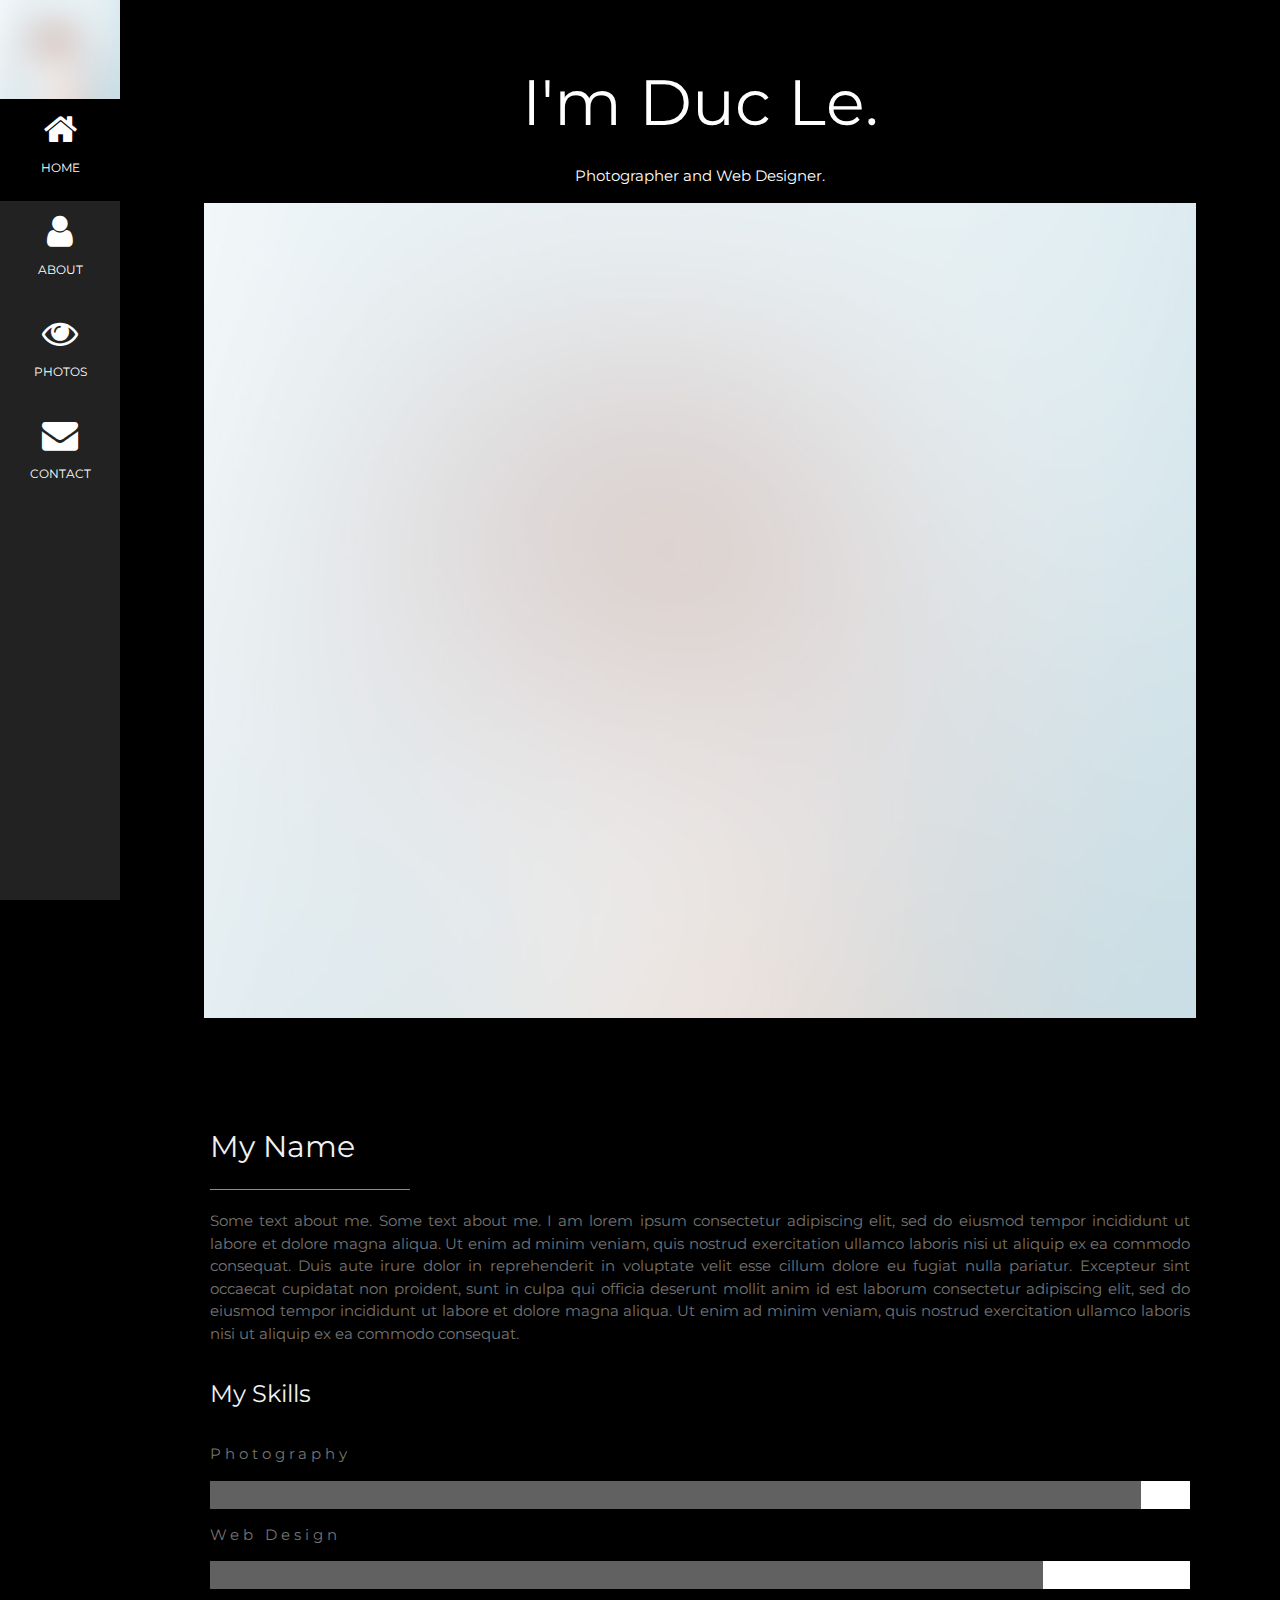
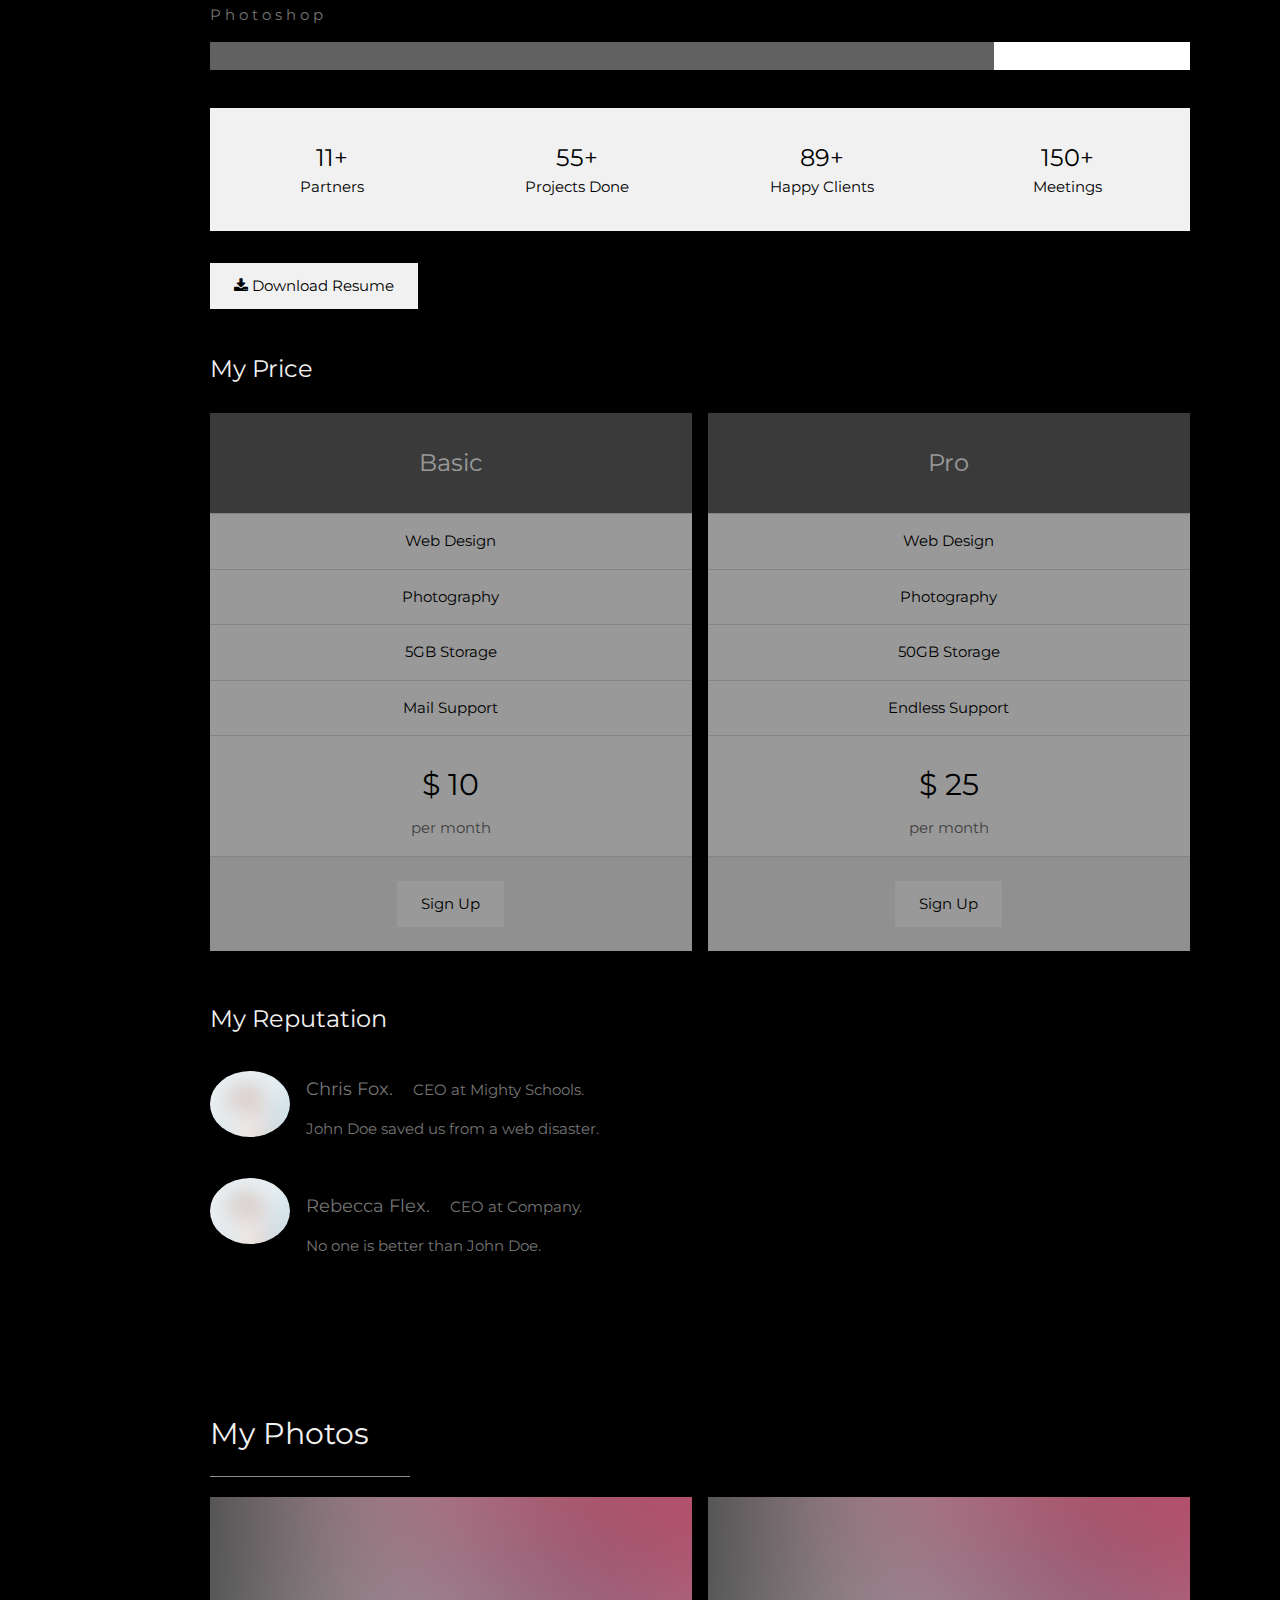
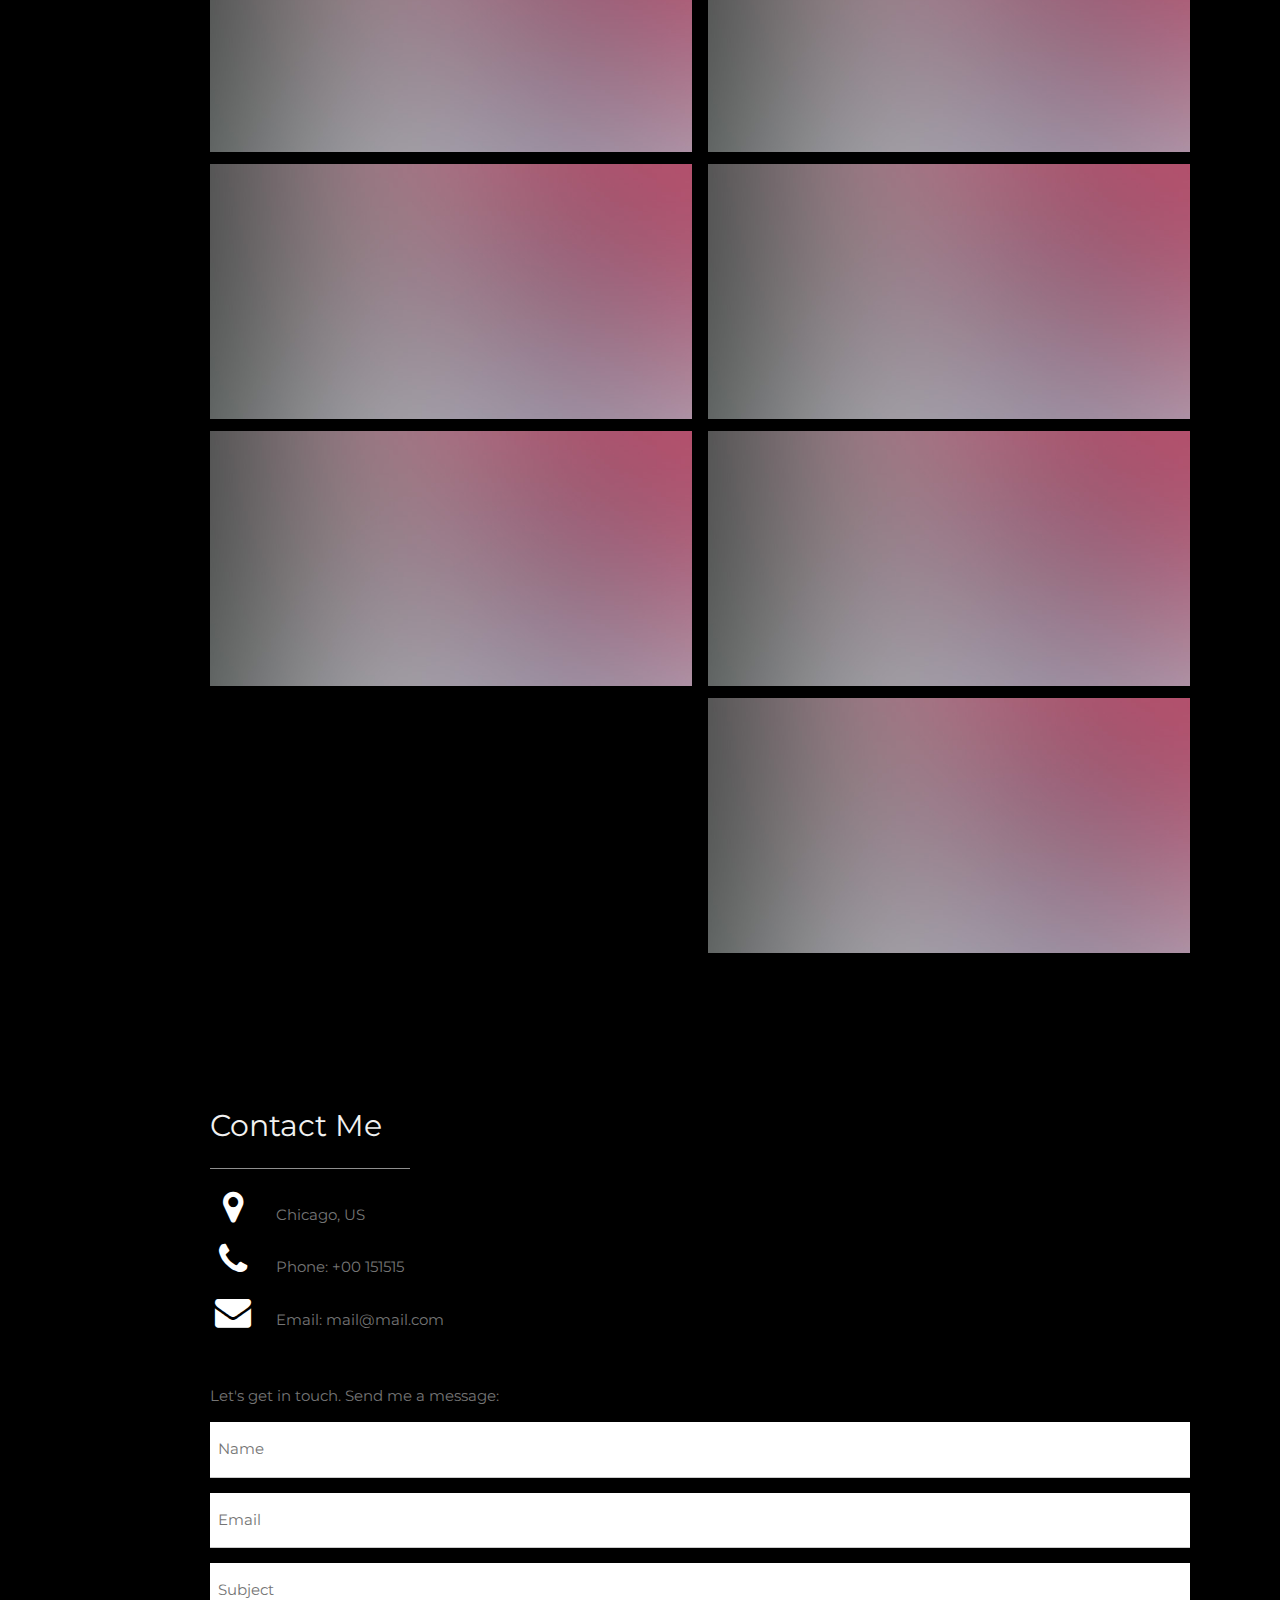
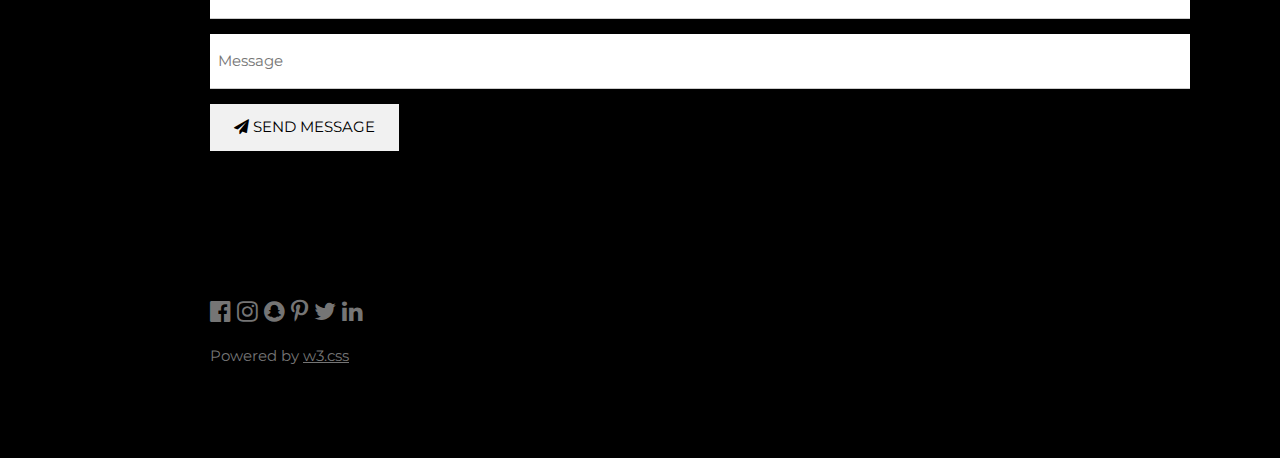
==== home.html @ fe79a37b "add font bellota" ====
<html><head>
    <title>W3.CSS Template</title>
    <meta charset="UTF-8">
    <meta name="viewport" content="width=device-width, initial-scale=1">
    <link rel="stylesheet" href="https://www.w3schools.com/w3css/4/w3.css">
    <link rel="stylesheet" href="https://fonts.googleapis.com/css?family=Montserrat">
    <link rel="stylesheet" href="https://cdnjs.cloudflare.com/ajax/libs/font-awesome/4.7.0/css/font-awesome.min.css">
    <style>
    body, h1,h2,h3,h4,h5,h6 {font-family: "Montserrat", sans-serif}
    .w3-row-padding img {margin-bottom: 12px}
    /* Set the width of the sidebar to 120px */
    .w3-sidebar {width: 120px;background: #222;}
    /* Add a left margin to the "page content" that matches the width of the sidebar (120px) */
    #main {margin-left: 120px}
    /* Remove margins from "page content" on small screens */
    @media only screen and (max-width: 600px) {#main {margin-left: 0}}
    </style>
    </head>
    <body class="w3-black">
    
    <!-- Icon Bar (Sidebar - hidden on small screens) -->
    <nav class="w3-sidebar w3-bar-block w3-small w3-hide-small w3-center">
      <!-- Avatar image in top left corner -->
      <img src="images/pic01.jpg" style="width:100%">
      <a href="#" class="w3-bar-item w3-button w3-padding-large w3-black">
        <i class="fa fa-home w3-xxlarge"></i>
        <p>HOME</p>
      </a>
      <a href="#about" class="w3-bar-item w3-button w3-padding-large w3-hover-black">
        <i class="fa fa-user w3-xxlarge"></i>
        <p>ABOUT</p>
      </a>
      <a href="#photos" class="w3-bar-item w3-button w3-padding-large w3-hover-black">
        <i class="fa fa-eye w3-xxlarge"></i>
        <p>PHOTOS</p>
      </a>
      <a href="#contact" class="w3-bar-item w3-button w3-padding-large w3-hover-black">
        <i class="fa fa-envelope w3-xxlarge"></i>
        <p>CONTACT</p>
      </a>
    </nav>
    
    <!-- Navbar on small screens (Hidden on medium and large screens) -->
    <div class="w3-top w3-hide-large w3-hide-medium" id="myNavbar">
      <div class="w3-bar w3-black w3-opacity w3-hover-opacity-off w3-center w3-small">
        <a href="#" class="w3-bar-item w3-button" style="width:25% !important">HOME</a>
        <a href="#about" class="w3-bar-item w3-button" style="width:25% !important">ABOUT</a>
        <a href="#photos" class="w3-bar-item w3-button" style="width:25% !important">PHOTOS</a>
        <a href="#contact" class="w3-bar-item w3-button" style="width:25% !important">CONTACT</a>
      </div>
    </div>
    
    <!-- Page Content -->
    <div class="w3-padding-large" id="main">
      <!-- Header/Home -->
      <header class="w3-container w3-padding-32 w3-center w3-black" id="home">
        <h1 class="w3-jumbo"><span class="w3-hide-small">I'm</span> Duc Le.</h1>
        <p>Photographer and Web Designer.</p>
        <img src="images/pic01.jpg" alt="boy" class="w3-image" width="992" height="1108">
      </header>
    
      <!-- About Section -->
      <div class="w3-content w3-justify w3-text-grey w3-padding-64" id="about">
        <h2 class="w3-text-light-grey">My Name</h2>
        <hr style="width:200px" class="w3-opacity">
        <p>Some text about me. Some text about me. I am lorem ipsum consectetur adipiscing elit, sed do eiusmod tempor incididunt ut labore et dolore magna aliqua. Ut enim ad minim veniam, quis nostrud exercitation ullamco laboris nisi ut aliquip
          ex ea commodo consequat. Duis aute irure dolor in reprehenderit in voluptate velit esse cillum dolore eu fugiat nulla pariatur. Excepteur sint occaecat cupidatat non proident, sunt in culpa qui officia deserunt mollit anim id est laborum consectetur
          adipiscing elit, sed do eiusmod tempor incididunt ut labore et dolore magna aliqua. Ut enim ad minim veniam, quis nostrud exercitation ullamco laboris nisi ut aliquip ex ea commodo consequat.
        </p>
        <h3 class="w3-padding-16 w3-text-light-grey">My Skills</h3>
        <p class="w3-wide">Photography</p>
        <div class="w3-white">
          <div class="w3-dark-grey" style="height:28px;width:95%"></div>
        </div>
        <p class="w3-wide">Web Design</p>
        <div class="w3-white">
          <div class="w3-dark-grey" style="height:28px;width:85%"></div>
        </div>
        <p class="w3-wide">Photoshop</p>
        <div class="w3-white">
          <div class="w3-dark-grey" style="height:28px;width:80%"></div>
        </div><br>
        
        <div class="w3-row w3-center w3-padding-16 w3-section w3-light-grey">
          <div class="w3-quarter w3-section">
            <span class="w3-xlarge">11+</span><br>
            Partners
          </div>
          <div class="w3-quarter w3-section">
            <span class="w3-xlarge">55+</span><br>
            Projects Done
          </div>
          <div class="w3-quarter w3-section">
            <span class="w3-xlarge">89+</span><br>
            Happy Clients
          </div>
          <div class="w3-quarter w3-section">
            <span class="w3-xlarge">150+</span><br>
            Meetings
          </div>
        </div>
    
        <button class="w3-button w3-light-grey w3-padding-large w3-section">
          <i class="fa fa-download"></i> Download Resume
        </button>
        
        <!-- Grid for pricing tables -->
        <h3 class="w3-padding-16 w3-text-light-grey">My Price</h3>
        <div class="w3-row-padding" style="margin:0 -16px">
          <div class="w3-half w3-margin-bottom">
            <ul class="w3-ul w3-white w3-center w3-opacity w3-hover-opacity-off">
              <li class="w3-dark-grey w3-xlarge w3-padding-32">Basic</li>
              <li class="w3-padding-16">Web Design</li>
              <li class="w3-padding-16">Photography</li>
              <li class="w3-padding-16">5GB Storage</li>
              <li class="w3-padding-16">Mail Support</li>
              <li class="w3-padding-16">
                <h2>$ 10</h2>
                <span class="w3-opacity">per month</span>
              </li>
              <li class="w3-light-grey w3-padding-24">
                <button class="w3-button w3-white w3-padding-large w3-hover-black">Sign Up</button>
              </li>
            </ul>
          </div>
    
          <div class="w3-half">
            <ul class="w3-ul w3-white w3-center w3-opacity w3-hover-opacity-off">
              <li class="w3-dark-grey w3-xlarge w3-padding-32">Pro</li>
              <li class="w3-padding-16">Web Design</li>
              <li class="w3-padding-16">Photography</li>
              <li class="w3-padding-16">50GB Storage</li>
              <li class="w3-padding-16">Endless Support</li>
              <li class="w3-padding-16">
                <h2>$ 25</h2>
                <span class="w3-opacity">per month</span>
              </li>
              <li class="w3-light-grey w3-padding-24">
                <button class="w3-button w3-white w3-padding-large w3-hover-black">Sign Up</button>
              </li>
            </ul>
          </div>
        <!-- End Grid/Pricing tables -->
        </div>
        
        <!-- Testimonials -->
        <h3 class="w3-padding-24 w3-text-light-grey">My Reputation</h3>  
        <img src="images/pic01.jpg" alt="Avatar" class="w3-left w3-circle w3-margin-right" style="width:80px">
        <p><span class="w3-large w3-margin-right">Chris Fox.</span> CEO at Mighty Schools.</p>
        <p>John Doe saved us from a web disaster.</p><br>
        
        <img src="images/pic01.jpg" alt="Avatar" class="w3-left w3-circle w3-margin-right" style="width:80px">
        <p><span class="w3-large w3-margin-right">Rebecca Flex.</span> CEO at Company.</p>
        <p>No one is better than John Doe.</p>
      <!-- End About Section -->
      </div>
      
      <!-- Portfolio Section -->
      <div class="w3-padding-64 w3-content" id="photos">
        <h2 class="w3-text-light-grey">My Photos</h2>
        <hr style="width:200px" class="w3-opacity">
    
        <!-- Grid for photos -->
        <div class="w3-row-padding" style="margin:0 -16px">
          <div class="w3-half">
            <img src="images/pic02.jpg" style="width:100%">
            <img src="images/pic02.jpg" style="width:100%">
            <img src="images/pic02.jpg" style="width:100%">
          </div>
    
          <div class="w3-half">
            <img src="images/pic02.jpg" style="width:100%">
            <img src="images/pic02.jpg" style="width:100%">
            <img src="images/pic02.jpg" style="width:100%">
            <img src="images/pic02.jpg" style="width:100%">
          </div>
        <!-- End photo grid -->
        </div>
      <!-- End Portfolio Section -->
      </div>
    
      <!-- Contact Section -->
      <div class="w3-padding-64 w3-content w3-text-grey" id="contact">
        <h2 class="w3-text-light-grey">Contact Me</h2>
        <hr style="width:200px" class="w3-opacity">
    
        <div class="w3-section">
          <p><i class="fa fa-map-marker fa-fw w3-text-white w3-xxlarge w3-margin-right"></i> Chicago, US</p>
          <p><i class="fa fa-phone fa-fw w3-text-white w3-xxlarge w3-margin-right"></i> Phone: +00 151515</p>
          <p><i class="fa fa-envelope fa-fw w3-text-white w3-xxlarge w3-margin-right"> </i> Email: mail@mail.com</p>
        </div><br>
        <p>Let's get in touch. Send me a message:</p>
    
        <form action="/action_page.php" target="_blank">
          <p><input class="w3-input w3-padding-16" type="text" placeholder="Name" required="" name="Name"></p>
          <p><input class="w3-input w3-padding-16" type="text" placeholder="Email" required="" name="Email"></p>
          <p><input class="w3-input w3-padding-16" type="text" placeholder="Subject" required="" name="Subject"></p>
          <p><input class="w3-input w3-padding-16" type="text" placeholder="Message" required="" name="Message"></p>
          <p>
            <button class="w3-button w3-light-grey w3-padding-large" type="submit">
              <i class="fa fa-paper-plane"></i> SEND MESSAGE
            </button>
          </p>
        </form>
      <!-- End Contact Section -->
      </div>
      
        <!-- Footer -->
      <footer class="w3-content w3-padding-64 w3-text-grey w3-xlarge">
        <i class="fa fa-facebook-official w3-hover-opacity"></i>
        <i class="fa fa-instagram w3-hover-opacity"></i>
        <i class="fa fa-snapchat w3-hover-opacity"></i>
        <i class="fa fa-pinterest-p w3-hover-opacity"></i>
        <i class="fa fa-twitter w3-hover-opacity"></i>
        <i class="fa fa-linkedin w3-hover-opacity"></i>
        <p class="w3-medium">Powered by <a href="https://www.w3schools.com/w3css/default.asp" target="_blank" class="w3-hover-text-green">w3.css</a></p>
      <!-- End footer -->
      </footer>
    
    <!-- END PAGE CONTENT -->
    </div>
    
    
    </body></html>
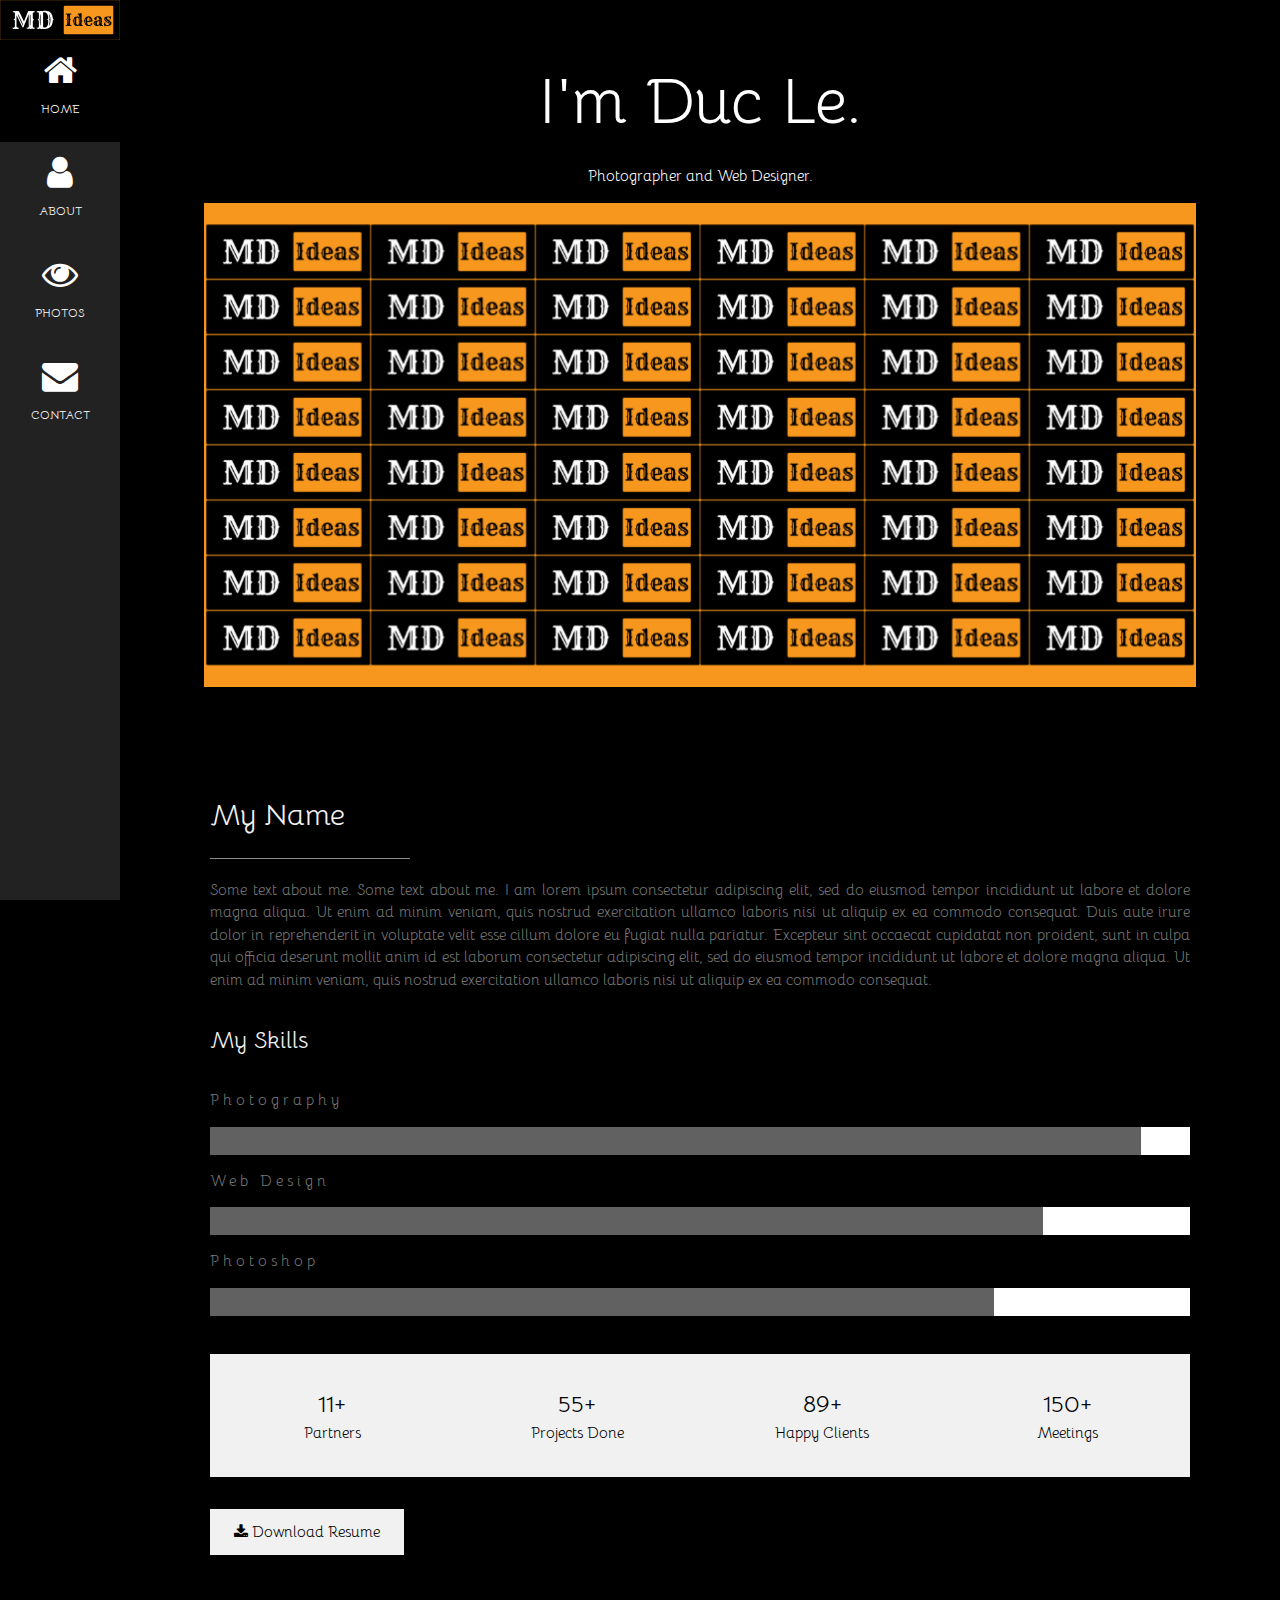
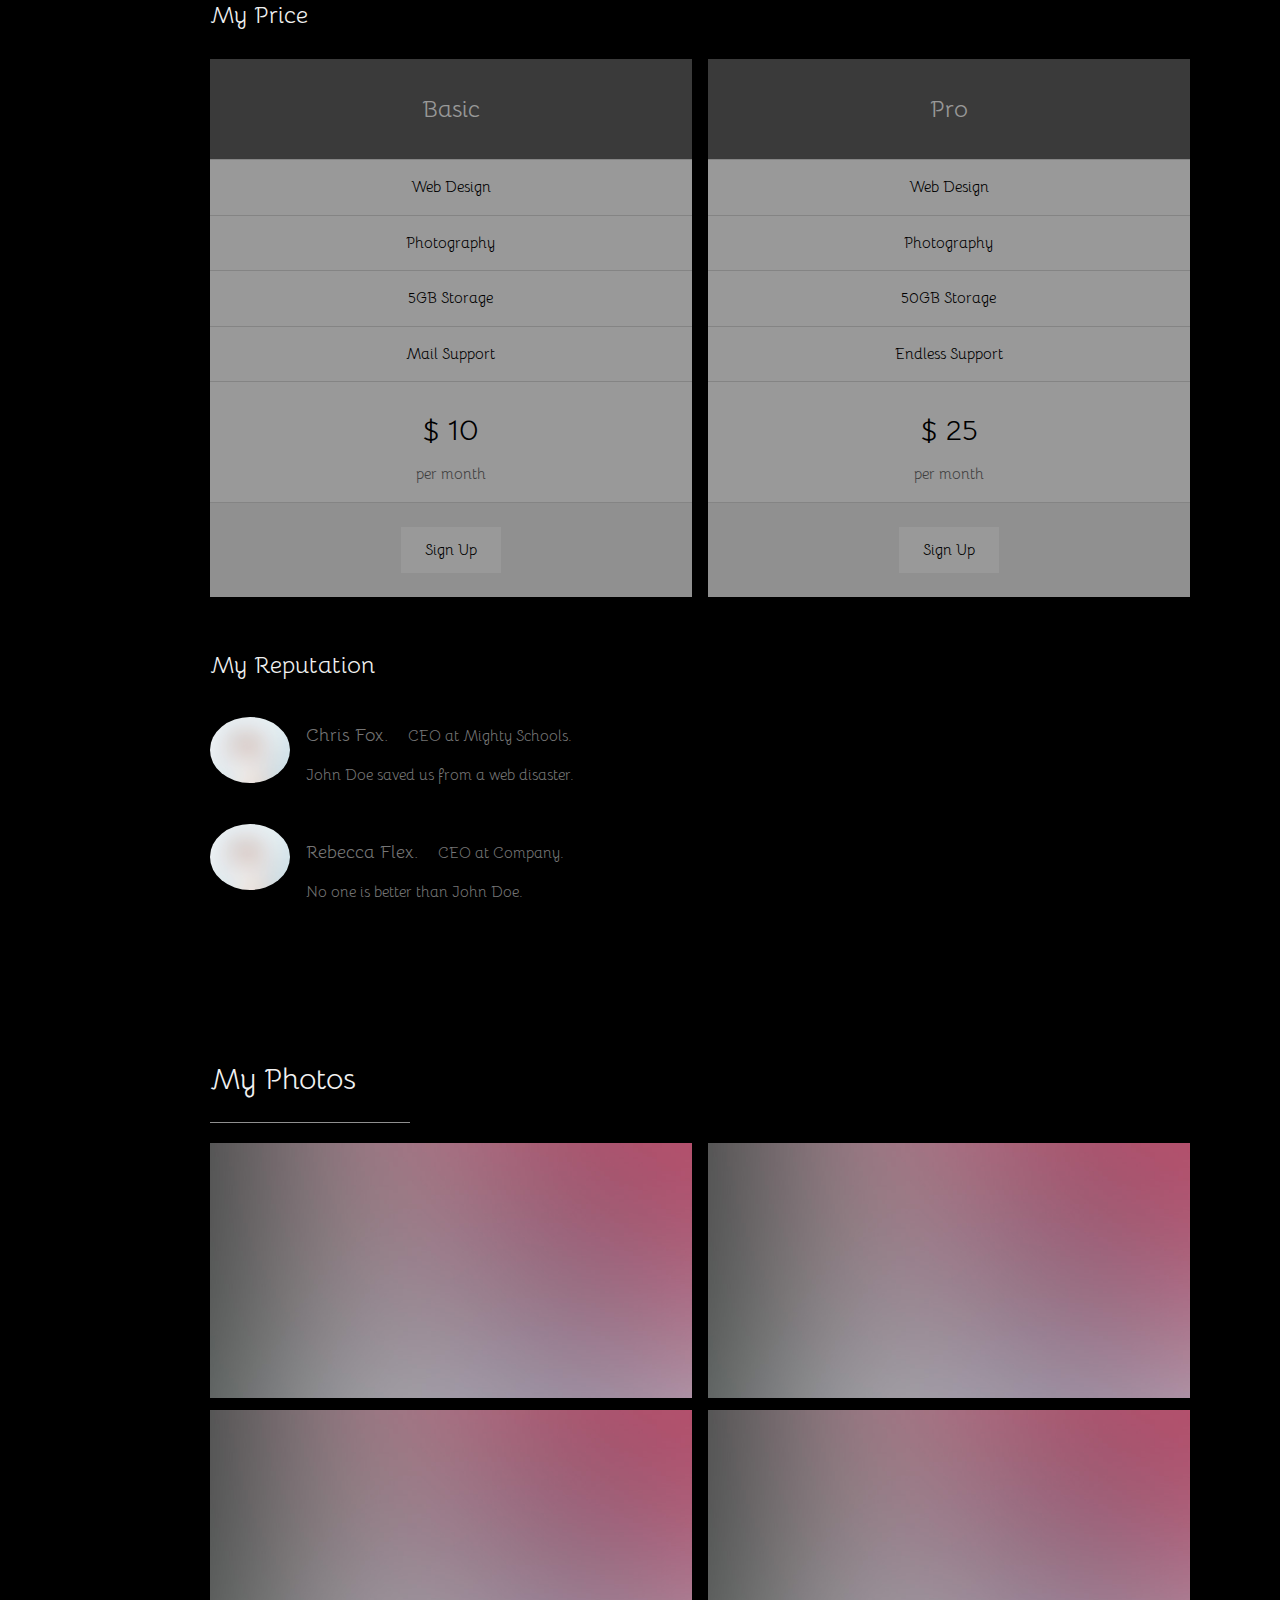
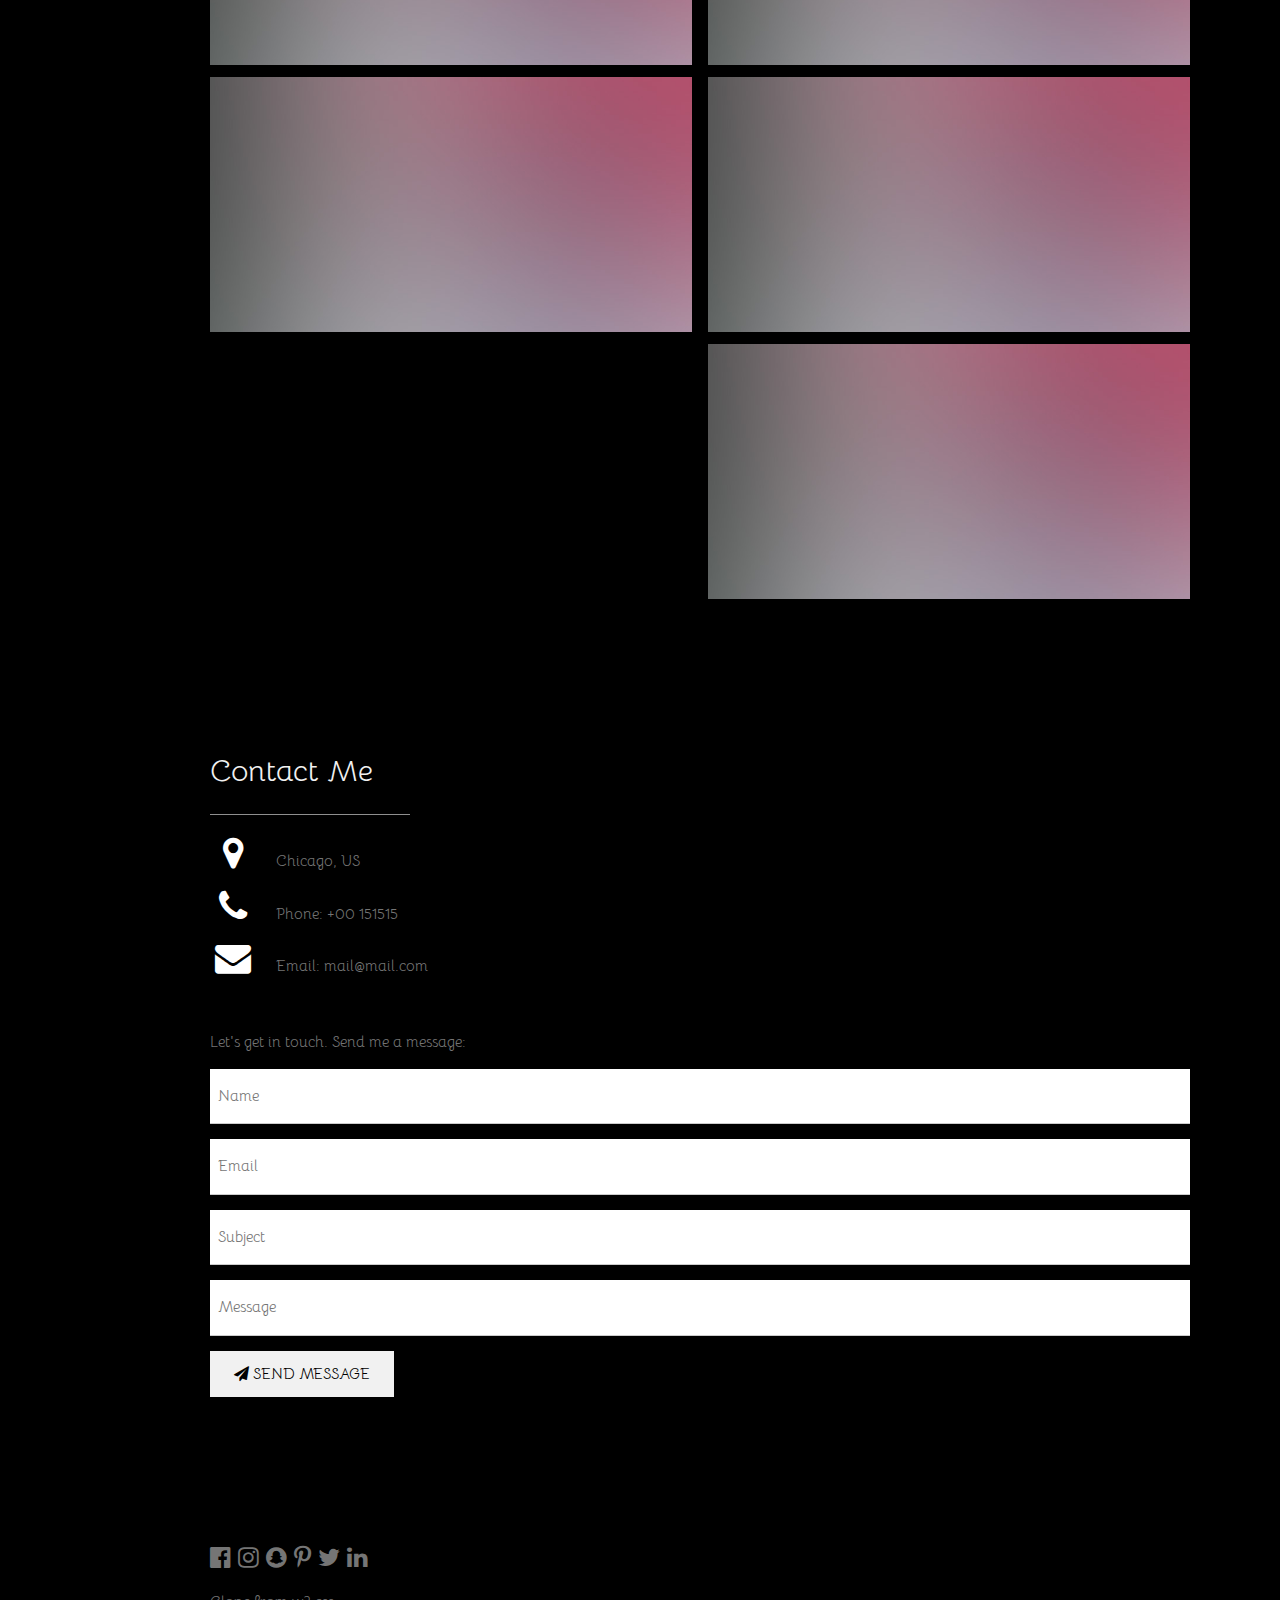
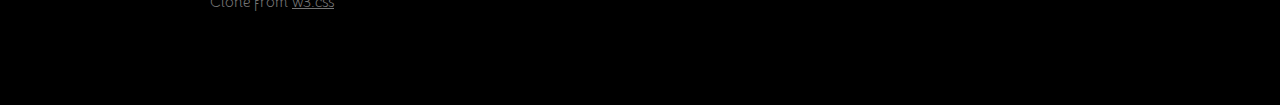
==== commit 14e9b98a: "add css w3 clone" ====
--- a/home.html
+++ b/home.html
@@ -1,224 +1,260 @@
-<html><head>
-    <title>W3.CSS Template</title>
-    <meta charset="UTF-8">
-    <meta name="viewport" content="width=device-width, initial-scale=1">
-    <link rel="stylesheet" href="https://www.w3schools.com/w3css/4/w3.css">
-    <link rel="stylesheet" href="https://fonts.googleapis.com/css?family=Montserrat">
-    <link rel="stylesheet" href="https://cdnjs.cloudflare.com/ajax/libs/font-awesome/4.7.0/css/font-awesome.min.css">
-    <style>
-    body, h1,h2,h3,h4,h5,h6 {font-family: "Montserrat", sans-serif}
-    .w3-row-padding img {margin-bottom: 12px}
+<html>
+
+<head>
+  <title>W3.CSS Template</title>
+  <meta charset="UTF-8">
+  <meta name="viewport" content="width=device-width, initial-scale=1">
+  <link rel="stylesheet" href="assets/css/w3clone.css">
+  <link rel="stylesheet"
+    href="https://fonts.googleapis.com/css2?family=Bellota:ital,wght@0,300;0,400;0,700;1,300;1,400;1,700&display=swap">
+  <link rel="stylesheet" href="https://cdnjs.cloudflare.com/ajax/libs/font-awesome/4.7.0/css/font-awesome.min.css">
+
+  <style>
+    body,
+    h1,
+    h2,
+    h3,
+    h4,
+    h5,
+    h6 {
+      font-family: "Bellota", cursive
+    }
+
+    .w3-row-padding img {
+      margin-bottom: 12px
+    }
+
     /* Set the width of the sidebar to 120px */
-    .w3-sidebar {width: 120px;background: #222;}
+    .w3-sidebar {
+      width: 120px;
+      background: #222;
+    }
+
     /* Add a left margin to the "page content" that matches the width of the sidebar (120px) */
-    #main {margin-left: 120px}
+    #main {
+      margin-left: 120px
+    }
+
     /* Remove margins from "page content" on small screens */
-    @media only screen and (max-width: 600px) {#main {margin-left: 0}}
-    </style>
-    </head>
-    <body class="w3-black">
-    
-    <!-- Icon Bar (Sidebar - hidden on small screens) -->
-    <nav class="w3-sidebar w3-bar-block w3-small w3-hide-small w3-center">
-      <!-- Avatar image in top left corner -->
-      <img src="images/pic01.jpg" style="width:100%">
-      <a href="#" class="w3-bar-item w3-button w3-padding-large w3-black">
-        <i class="fa fa-home w3-xxlarge"></i>
-        <p>HOME</p>
-      </a>
-      <a href="#about" class="w3-bar-item w3-button w3-padding-large w3-hover-black">
-        <i class="fa fa-user w3-xxlarge"></i>
-        <p>ABOUT</p>
-      </a>
-      <a href="#photos" class="w3-bar-item w3-button w3-padding-large w3-hover-black">
-        <i class="fa fa-eye w3-xxlarge"></i>
-        <p>PHOTOS</p>
-      </a>
-      <a href="#contact" class="w3-bar-item w3-button w3-padding-large w3-hover-black">
-        <i class="fa fa-envelope w3-xxlarge"></i>
-        <p>CONTACT</p>
-      </a>
-    </nav>
-    
-    <!-- Navbar on small screens (Hidden on medium and large screens) -->
-    <div class="w3-top w3-hide-large w3-hide-medium" id="myNavbar">
-      <div class="w3-bar w3-black w3-opacity w3-hover-opacity-off w3-center w3-small">
-        <a href="#" class="w3-bar-item w3-button" style="width:25% !important">HOME</a>
-        <a href="#about" class="w3-bar-item w3-button" style="width:25% !important">ABOUT</a>
-        <a href="#photos" class="w3-bar-item w3-button" style="width:25% !important">PHOTOS</a>
-        <a href="#contact" class="w3-bar-item w3-button" style="width:25% !important">CONTACT</a>
-      </div>
-    </div>
-    
-    <!-- Page Content -->
-    <div class="w3-padding-large" id="main">
-      <!-- Header/Home -->
-      <header class="w3-container w3-padding-32 w3-center w3-black" id="home">
-        <h1 class="w3-jumbo"><span class="w3-hide-small">I'm</span> Duc Le.</h1>
-        <p>Photographer and Web Designer.</p>
-        <img src="images/pic01.jpg" alt="boy" class="w3-image" width="992" height="1108">
-      </header>
-    
-      <!-- About Section -->
-      <div class="w3-content w3-justify w3-text-grey w3-padding-64" id="about">
-        <h2 class="w3-text-light-grey">My Name</h2>
-        <hr style="width:200px" class="w3-opacity">
-        <p>Some text about me. Some text about me. I am lorem ipsum consectetur adipiscing elit, sed do eiusmod tempor incididunt ut labore et dolore magna aliqua. Ut enim ad minim veniam, quis nostrud exercitation ullamco laboris nisi ut aliquip
-          ex ea commodo consequat. Duis aute irure dolor in reprehenderit in voluptate velit esse cillum dolore eu fugiat nulla pariatur. Excepteur sint occaecat cupidatat non proident, sunt in culpa qui officia deserunt mollit anim id est laborum consectetur
-          adipiscing elit, sed do eiusmod tempor incididunt ut labore et dolore magna aliqua. Ut enim ad minim veniam, quis nostrud exercitation ullamco laboris nisi ut aliquip ex ea commodo consequat.
+    @media only screen and (max-width: 600px) {
+      #main {
+        margin-left: 0
+      }
+    }
+  </style>
+</head>
+
+<body class="w3-black">
+
+  <!-- Icon Bar (Sidebar - hidden on small screens) -->
+  <nav class="w3-sidebar w3-bar-block w3-small w3-hide-small w3-center">
+    <!-- Avatar image in top left corner -->
+    <img src="images/logo.svg" style="width:100%">
+    <a href="#" class="w3-bar-item w3-button w3-padding-large w3-black">
+      <i class="fa fa-home w3-xxlarge"></i>
+      <p>HOME</p>
+    </a>
+    <a href="#about" class="w3-bar-item w3-button w3-padding-large w3-hover-black">
+      <i class="fa fa-user w3-xxlarge"></i>
+      <p>ABOUT</p>
+    </a>
+    <a href="#photos" class="w3-bar-item w3-button w3-padding-large w3-hover-black">
+      <i class="fa fa-eye w3-xxlarge"></i>
+      <p>PHOTOS</p>
+    </a>
+    <a href="#contact" class="w3-bar-item w3-button w3-padding-large w3-hover-black">
+      <i class="fa fa-envelope w3-xxlarge"></i>
+      <p>CONTACT</p>
+    </a>
+  </nav>
+
+  <!-- Navbar on small screens (Hidden on medium and large screens) -->
+  <div class="w3-top w3-hide-large w3-hide-medium" id="myNavbar">
+    <div class="w3-bar w3-black w3-opacity w3-hover-opacity-off w3-center w3-small">
+      <a href="#" class="w3-bar-item w3-button" style="width:25% !important">HOME</a>
+      <a href="#about" class="w3-bar-item w3-button" style="width:25% !important">ABOUT</a>
+      <a href="#photos" class="w3-bar-item w3-button" style="width:25% !important">PHOTOS</a>
+      <a href="#contact" class="w3-bar-item w3-button" style="width:25% !important">CONTACT</a>
+    </div>
+  </div>
+
+  <!-- Page Content -->
+  <div class="w3-padding-large" id="main">
+    <!-- Header/Home -->
+    <header class="w3-container w3-padding-32 w3-center w3-black" id="home">
+      <h1 class="w3-jumbo"><span class="w3-hide-small">I'm</span> Duc Le.</h1>
+      <p>Photographer and Web Designer.</p>
+      <img src="images/background.svg" alt="boy" class="w3-image" width="992" height="1108">
+    </header>
+
+    <!-- About Section -->
+    <div class="w3-content w3-justify w3-text-grey w3-padding-64" id="about">
+      <h2 class="w3-text-light-grey">My Name</h2>
+      <hr style="width:200px" class="w3-opacity">
+      <p>Some text about me. Some text about me. I am lorem ipsum consectetur adipiscing elit, sed do eiusmod tempor
+        incididunt ut labore et dolore magna aliqua. Ut enim ad minim veniam, quis nostrud exercitation ullamco laboris
+        nisi ut aliquip
+        ex ea commodo consequat. Duis aute irure dolor in reprehenderit in voluptate velit esse cillum dolore eu fugiat
+        nulla pariatur. Excepteur sint occaecat cupidatat non proident, sunt in culpa qui officia deserunt mollit anim
+        id est laborum consectetur
+        adipiscing elit, sed do eiusmod tempor incididunt ut labore et dolore magna aliqua. Ut enim ad minim veniam,
+        quis nostrud exercitation ullamco laboris nisi ut aliquip ex ea commodo consequat.
+      </p>
+      <h3 class="w3-padding-16 w3-text-light-grey">My Skills</h3>
+      <p class="w3-wide">Photography</p>
+      <div class="w3-white">
+        <div class="w3-dark-grey" style="height:28px;width:95%"></div>
+      </div>
+      <p class="w3-wide">Web Design</p>
+      <div class="w3-white">
+        <div class="w3-dark-grey" style="height:28px;width:85%"></div>
+      </div>
+      <p class="w3-wide">Photoshop</p>
+      <div class="w3-white">
+        <div class="w3-dark-grey" style="height:28px;width:80%"></div>
+      </div><br>
+
+      <div class="w3-row w3-center w3-padding-16 w3-section w3-light-grey">
+        <div class="w3-quarter w3-section">
+          <span class="w3-xlarge">11+</span><br>
+          Partners
+        </div>
+        <div class="w3-quarter w3-section">
+          <span class="w3-xlarge">55+</span><br>
+          Projects Done
+        </div>
+        <div class="w3-quarter w3-section">
+          <span class="w3-xlarge">89+</span><br>
+          Happy Clients
+        </div>
+        <div class="w3-quarter w3-section">
+          <span class="w3-xlarge">150+</span><br>
+          Meetings
+        </div>
+      </div>
+
+      <button class="w3-button w3-light-grey w3-padding-large w3-section">
+        <i class="fa fa-download"></i> Download Resume
+      </button>
+
+      <!-- Grid for pricing tables -->
+      <h3 class="w3-padding-16 w3-text-light-grey">My Price</h3>
+      <div class="w3-row-padding" style="margin:0 -16px">
+        <div class="w3-half w3-margin-bottom">
+          <ul class="w3-ul w3-white w3-center w3-opacity w3-hover-opacity-off">
+            <li class="w3-dark-grey w3-xlarge w3-padding-32">Basic</li>
+            <li class="w3-padding-16">Web Design</li>
+            <li class="w3-padding-16">Photography</li>
+            <li class="w3-padding-16">5GB Storage</li>
+            <li class="w3-padding-16">Mail Support</li>
+            <li class="w3-padding-16">
+              <h2>$ 10</h2>
+              <span class="w3-opacity">per month</span>
+            </li>
+            <li class="w3-light-grey w3-padding-24">
+              <button class="w3-button w3-white w3-padding-large w3-hover-black">Sign Up</button>
+            </li>
+          </ul>
+        </div>
+
+        <div class="w3-half">
+          <ul class="w3-ul w3-white w3-center w3-opacity w3-hover-opacity-off">
+            <li class="w3-dark-grey w3-xlarge w3-padding-32">Pro</li>
+            <li class="w3-padding-16">Web Design</li>
+            <li class="w3-padding-16">Photography</li>
+            <li class="w3-padding-16">50GB Storage</li>
+            <li class="w3-padding-16">Endless Support</li>
+            <li class="w3-padding-16">
+              <h2>$ 25</h2>
+              <span class="w3-opacity">per month</span>
+            </li>
+            <li class="w3-light-grey w3-padding-24">
+              <button class="w3-button w3-white w3-padding-large w3-hover-black">Sign Up</button>
+            </li>
+          </ul>
+        </div>
+        <!-- End Grid/Pricing tables -->
+      </div>
+
+      <!-- Testimonials -->
+      <h3 class="w3-padding-24 w3-text-light-grey">My Reputation</h3>
+      <img src="images/pic01.jpg" alt="Avatar" class="w3-left w3-circle w3-margin-right" style="width:80px">
+      <p><span class="w3-large w3-margin-right">Chris Fox.</span> CEO at Mighty Schools.</p>
+      <p>John Doe saved us from a web disaster.</p><br>
+
+      <img src="images/pic01.jpg" alt="Avatar" class="w3-left w3-circle w3-margin-right" style="width:80px">
+      <p><span class="w3-large w3-margin-right">Rebecca Flex.</span> CEO at Company.</p>
+      <p>No one is better than John Doe.</p>
+      <!-- End About Section -->
+    </div>
+
+    <!-- Portfolio Section -->
+    <div class="w3-padding-64 w3-content" id="photos">
+      <h2 class="w3-text-light-grey">My Photos</h2>
+      <hr style="width:200px" class="w3-opacity">
+
+      <!-- Grid for photos -->
+      <div class="w3-row-padding" style="margin:0 -16px">
+        <div class="w3-half">
+          <img src="images/pic02.jpg" style="width:100%">
+          <img src="images/pic02.jpg" style="width:100%">
+          <img src="images/pic02.jpg" style="width:100%">
+        </div>
+
+        <div class="w3-half">
+          <img src="images/pic02.jpg" style="width:100%">
+          <img src="images/pic02.jpg" style="width:100%">
+          <img src="images/pic02.jpg" style="width:100%">
+          <img src="images/pic02.jpg" style="width:100%">
+        </div>
+        <!-- End photo grid -->
+      </div>
+      <!-- End Portfolio Section -->
+    </div>
+
+    <!-- Contact Section -->
+    <div class="w3-padding-64 w3-content w3-text-grey" id="contact">
+      <h2 class="w3-text-light-grey">Contact Me</h2>
+      <hr style="width:200px" class="w3-opacity">
+
+      <div class="w3-section">
+        <p><i class="fa fa-map-marker fa-fw w3-text-white w3-xxlarge w3-margin-right"></i> Chicago, US</p>
+        <p><i class="fa fa-phone fa-fw w3-text-white w3-xxlarge w3-margin-right"></i> Phone: +00 151515</p>
+        <p><i class="fa fa-envelope fa-fw w3-text-white w3-xxlarge w3-margin-right"> </i> Email: mail@mail.com</p>
+      </div><br>
+      <p>Let's get in touch. Send me a message:</p>
+
+      <form action="/action_page.php" target="_blank">
+        <p><input class="w3-input w3-padding-16" type="text" placeholder="Name" required="" name="Name"></p>
+        <p><input class="w3-input w3-padding-16" type="text" placeholder="Email" required="" name="Email"></p>
+        <p><input class="w3-input w3-padding-16" type="text" placeholder="Subject" required="" name="Subject"></p>
+        <p><input class="w3-input w3-padding-16" type="text" placeholder="Message" required="" name="Message"></p>
+        <p>
+          <button class="w3-button w3-light-grey w3-padding-large" type="submit">
+            <i class="fa fa-paper-plane"></i> SEND MESSAGE
+          </button>
         </p>
-        <h3 class="w3-padding-16 w3-text-light-grey">My Skills</h3>
-        <p class="w3-wide">Photography</p>
-        <div class="w3-white">
-          <div class="w3-dark-grey" style="height:28px;width:95%"></div>
-        </div>
-        <p class="w3-wide">Web Design</p>
-        <div class="w3-white">
-          <div class="w3-dark-grey" style="height:28px;width:85%"></div>
-        </div>
-        <p class="w3-wide">Photoshop</p>
-        <div class="w3-white">
-          <div class="w3-dark-grey" style="height:28px;width:80%"></div>
-        </div><br>
-        
-        <div class="w3-row w3-center w3-padding-16 w3-section w3-light-grey">
-          <div class="w3-quarter w3-section">
-            <span class="w3-xlarge">11+</span><br>
-            Partners
-          </div>
-          <div class="w3-quarter w3-section">
-            <span class="w3-xlarge">55+</span><br>
-            Projects Done
-          </div>
-          <div class="w3-quarter w3-section">
-            <span class="w3-xlarge">89+</span><br>
-            Happy Clients
-          </div>
-          <div class="w3-quarter w3-section">
-            <span class="w3-xlarge">150+</span><br>
-            Meetings
-          </div>
-        </div>
-    
-        <button class="w3-button w3-light-grey w3-padding-large w3-section">
-          <i class="fa fa-download"></i> Download Resume
-        </button>
-        
-        <!-- Grid for pricing tables -->
-        <h3 class="w3-padding-16 w3-text-light-grey">My Price</h3>
-        <div class="w3-row-padding" style="margin:0 -16px">
-          <div class="w3-half w3-margin-bottom">
-            <ul class="w3-ul w3-white w3-center w3-opacity w3-hover-opacity-off">
-              <li class="w3-dark-grey w3-xlarge w3-padding-32">Basic</li>
-              <li class="w3-padding-16">Web Design</li>
-              <li class="w3-padding-16">Photography</li>
-              <li class="w3-padding-16">5GB Storage</li>
-              <li class="w3-padding-16">Mail Support</li>
-              <li class="w3-padding-16">
-                <h2>$ 10</h2>
-                <span class="w3-opacity">per month</span>
-              </li>
-              <li class="w3-light-grey w3-padding-24">
-                <button class="w3-button w3-white w3-padding-large w3-hover-black">Sign Up</button>
-              </li>
-            </ul>
-          </div>
-    
-          <div class="w3-half">
-            <ul class="w3-ul w3-white w3-center w3-opacity w3-hover-opacity-off">
-              <li class="w3-dark-grey w3-xlarge w3-padding-32">Pro</li>
-              <li class="w3-padding-16">Web Design</li>
-              <li class="w3-padding-16">Photography</li>
-              <li class="w3-padding-16">50GB Storage</li>
-              <li class="w3-padding-16">Endless Support</li>
-              <li class="w3-padding-16">
-                <h2>$ 25</h2>
-                <span class="w3-opacity">per month</span>
-              </li>
-              <li class="w3-light-grey w3-padding-24">
-                <button class="w3-button w3-white w3-padding-large w3-hover-black">Sign Up</button>
-              </li>
-            </ul>
-          </div>
-        <!-- End Grid/Pricing tables -->
-        </div>
-        
-        <!-- Testimonials -->
-        <h3 class="w3-padding-24 w3-text-light-grey">My Reputation</h3>  
-        <img src="images/pic01.jpg" alt="Avatar" class="w3-left w3-circle w3-margin-right" style="width:80px">
-        <p><span class="w3-large w3-margin-right">Chris Fox.</span> CEO at Mighty Schools.</p>
-        <p>John Doe saved us from a web disaster.</p><br>
-        
-        <img src="images/pic01.jpg" alt="Avatar" class="w3-left w3-circle w3-margin-right" style="width:80px">
-        <p><span class="w3-large w3-margin-right">Rebecca Flex.</span> CEO at Company.</p>
-        <p>No one is better than John Doe.</p>
-      <!-- End About Section -->
-      </div>
-      
-      <!-- Portfolio Section -->
-      <div class="w3-padding-64 w3-content" id="photos">
-        <h2 class="w3-text-light-grey">My Photos</h2>
-        <hr style="width:200px" class="w3-opacity">
-    
-        <!-- Grid for photos -->
-        <div class="w3-row-padding" style="margin:0 -16px">
-          <div class="w3-half">
-            <img src="images/pic02.jpg" style="width:100%">
-            <img src="images/pic02.jpg" style="width:100%">
-            <img src="images/pic02.jpg" style="width:100%">
-          </div>
-    
-          <div class="w3-half">
-            <img src="images/pic02.jpg" style="width:100%">
-            <img src="images/pic02.jpg" style="width:100%">
-            <img src="images/pic02.jpg" style="width:100%">
-            <img src="images/pic02.jpg" style="width:100%">
-          </div>
-        <!-- End photo grid -->
-        </div>
-      <!-- End Portfolio Section -->
-      </div>
-    
-      <!-- Contact Section -->
-      <div class="w3-padding-64 w3-content w3-text-grey" id="contact">
-        <h2 class="w3-text-light-grey">Contact Me</h2>
-        <hr style="width:200px" class="w3-opacity">
-    
-        <div class="w3-section">
-          <p><i class="fa fa-map-marker fa-fw w3-text-white w3-xxlarge w3-margin-right"></i> Chicago, US</p>
-          <p><i class="fa fa-phone fa-fw w3-text-white w3-xxlarge w3-margin-right"></i> Phone: +00 151515</p>
-          <p><i class="fa fa-envelope fa-fw w3-text-white w3-xxlarge w3-margin-right"> </i> Email: mail@mail.com</p>
-        </div><br>
-        <p>Let's get in touch. Send me a message:</p>
-    
-        <form action="/action_page.php" target="_blank">
-          <p><input class="w3-input w3-padding-16" type="text" placeholder="Name" required="" name="Name"></p>
-          <p><input class="w3-input w3-padding-16" type="text" placeholder="Email" required="" name="Email"></p>
-          <p><input class="w3-input w3-padding-16" type="text" placeholder="Subject" required="" name="Subject"></p>
-          <p><input class="w3-input w3-padding-16" type="text" placeholder="Message" required="" name="Message"></p>
-          <p>
-            <button class="w3-button w3-light-grey w3-padding-large" type="submit">
-              <i class="fa fa-paper-plane"></i> SEND MESSAGE
-            </button>
-          </p>
-        </form>
+      </form>
       <!-- End Contact Section -->
-      </div>
-      
-        <!-- Footer -->
-      <footer class="w3-content w3-padding-64 w3-text-grey w3-xlarge">
-        <i class="fa fa-facebook-official w3-hover-opacity"></i>
-        <i class="fa fa-instagram w3-hover-opacity"></i>
-        <i class="fa fa-snapchat w3-hover-opacity"></i>
-        <i class="fa fa-pinterest-p w3-hover-opacity"></i>
-        <i class="fa fa-twitter w3-hover-opacity"></i>
-        <i class="fa fa-linkedin w3-hover-opacity"></i>
-        <p class="w3-medium">Powered by <a href="https://www.w3schools.com/w3css/default.asp" target="_blank" class="w3-hover-text-green">w3.css</a></p>
+    </div>
+
+    <!-- Footer -->
+    <footer class="w3-content w3-padding-64 w3-text-grey w3-xlarge">
+      <i class="fa fa-facebook-official w3-hover-opacity"></i>
+      <i class="fa fa-instagram w3-hover-opacity"></i>
+      <i class="fa fa-snapchat w3-hover-opacity"></i>
+      <i class="fa fa-pinterest-p w3-hover-opacity"></i>
+      <i class="fa fa-twitter w3-hover-opacity"></i>
+      <i class="fa fa-linkedin w3-hover-opacity"></i>
+      <p class="w3-medium">Clone from <a href="https://www.w3schools.com/w3css/default.asp" target="_blank"
+          class="w3-hover-text-green">w3.css</a></p>
       <!-- End footer -->
-      </footer>
-    
+    </footer>
+
     <!-- END PAGE CONTENT -->
-    </div>
-    
-    
-    </body></html>+  </div>
+
+
+</body>
+
+</html>--- a/assets/css/w3clone.css
+++ b/assets/css/w3clone.css
@@ -0,0 +1,1992 @@
+html {
+    box-sizing: border-box
+}
+
+*,
+*:before,
+*:after {
+    box-sizing: inherit
+}
+
+html {
+    -ms-text-size-adjust: 100%;
+    -webkit-text-size-adjust: 100%
+}
+
+body {
+    margin: 0
+}
+
+article,
+aside,
+details,
+figcaption,
+figure,
+footer,
+header,
+main,
+menu,
+nav,
+section {
+    display: block
+}
+
+summary {
+    display: list-item
+}
+
+audio,
+canvas,
+progress,
+video {
+    display: inline-block
+}
+
+progress {
+    vertical-align: baseline
+}
+
+audio:not([controls]) {
+    display: none;
+    height: 0
+}
+
+[hidden],
+template {
+    display: none
+}
+
+a {
+    background-color: transparent
+}
+
+a:active,
+a:hover {
+    outline-width: 0
+}
+
+abbr[title] {
+    border-bottom: none;
+    text-decoration: underline;
+    text-decoration: underline dotted
+}
+
+b,
+strong {
+    font-weight: bolder
+}
+
+dfn {
+    font-style: italic
+}
+
+mark {
+    background: #ff0;
+    color: #000
+}
+
+small {
+    font-size: 80%
+}
+
+sub,
+sup {
+    font-size: 75%;
+    line-height: 0;
+    position: relative;
+    vertical-align: baseline
+}
+
+sub {
+    bottom: -0.25em
+}
+
+sup {
+    top: -0.5em
+}
+
+figure {
+    margin: 1em 40px
+}
+
+img {
+    border-style: none
+}
+
+code,
+kbd,
+pre,
+samp {
+    font-family: monospace, monospace;
+    font-size: 1em
+}
+
+hr {
+    box-sizing: content-box;
+    height: 0;
+    overflow: visible
+}
+
+button,
+input,
+select,
+textarea,
+optgroup {
+    font: inherit;
+    margin: 0
+}
+
+optgroup {
+    font-weight: bold
+}
+
+button,
+input {
+    overflow: visible
+}
+
+button,
+select {
+    text-transform: none
+}
+
+button,
+[type=button],
+[type=reset],
+[type=submit] {
+    -webkit-appearance: button
+}
+
+button::-moz-focus-inner,
+[type=button]::-moz-focus-inner,
+[type=reset]::-moz-focus-inner,
+[type=submit]::-moz-focus-inner {
+    border-style: none;
+    padding: 0
+}
+
+button:-moz-focusring,
+[type=button]:-moz-focusring,
+[type=reset]:-moz-focusring,
+[type=submit]:-moz-focusring {
+    outline: 1px dotted ButtonText
+}
+
+fieldset {
+    border: 1px solid #c0c0c0;
+    margin: 0 2px;
+    padding: .35em .625em .75em
+}
+
+legend {
+    color: inherit;
+    display: table;
+    max-width: 100%;
+    padding: 0;
+    white-space: normal
+}
+
+textarea {
+    overflow: auto
+}
+
+[type=checkbox],
+[type=radio] {
+    padding: 0
+}
+
+[type=number]::-webkit-inner-spin-button,
+[type=number]::-webkit-outer-spin-button {
+    height: auto
+}
+
+[type=search] {
+    -webkit-appearance: textfield;
+    outline-offset: -2px
+}
+
+[type=search]::-webkit-search-decoration {
+    -webkit-appearance: none
+}
+
+::-webkit-file-upload-button {
+    -webkit-appearance: button;
+    font: inherit
+}
+
+/* End extract */
+html,
+body {
+    font-family: Verdana, sans-serif;
+    font-size: 15px;
+    line-height: 1.5
+}
+
+html {
+    overflow-x: hidden
+}
+
+h1 {
+    font-size: 36px
+}
+
+h2 {
+    font-size: 30px
+}
+
+h3 {
+    font-size: 24px
+}
+
+h4 {
+    font-size: 20px
+}
+
+h5 {
+    font-size: 18px
+}
+
+h6 {
+    font-size: 16px
+}
+
+.w3-serif {
+    font-family: serif
+}
+
+.w3-sans-serif {
+    font-family: sans-serif
+}
+
+.w3-cursive {
+    font-family: cursive
+}
+
+.w3-monospace {
+    font-family: monospace
+}
+
+h1,
+h2,
+h3,
+h4,
+h5,
+h6 {
+    font-family: "Segoe UI", Arial, sans-serif;
+    font-weight: 400;
+    margin: 10px 0
+}
+
+.w3-wide {
+    letter-spacing: 4px
+}
+
+hr {
+    border: 0;
+    border-top: 1px solid #eee;
+    margin: 20px 0
+}
+
+.w3-image {
+    max-width: 100%;
+    height: auto
+}
+
+img {
+    vertical-align: middle
+}
+
+a {
+    color: inherit
+}
+
+.w3-table,
+.w3-table-all {
+    border-collapse: collapse;
+    border-spacing: 0;
+    width: 100%;
+    display: table
+}
+
+.w3-table-all {
+    border: 1px solid #ccc
+}
+
+.w3-bordered tr,
+.w3-table-all tr {
+    border-bottom: 1px solid #ddd
+}
+
+.w3-striped tbody tr:nth-child(even) {
+    background-color: #f1f1f1
+}
+
+.w3-table-all tr:nth-child(odd) {
+    background-color: #fff
+}
+
+.w3-table-all tr:nth-child(even) {
+    background-color: #f1f1f1
+}
+
+.w3-hoverable tbody tr:hover,
+.w3-ul.w3-hoverable li:hover {
+    background-color: #ccc
+}
+
+.w3-centered tr th,
+.w3-centered tr td {
+    text-align: center
+}
+
+.w3-table td,
+.w3-table th,
+.w3-table-all td,
+.w3-table-all th {
+    padding: 8px 8px;
+    display: table-cell;
+    text-align: left;
+    vertical-align: top
+}
+
+.w3-table th:first-child,
+.w3-table td:first-child,
+.w3-table-all th:first-child,
+.w3-table-all td:first-child {
+    padding-left: 16px
+}
+
+.w3-btn,
+.w3-button {
+    border: none;
+    display: inline-block;
+    padding: 8px 16px;
+    vertical-align: middle;
+    overflow: hidden;
+    text-decoration: none;
+    color: inherit;
+    background-color: inherit;
+    text-align: center;
+    cursor: pointer;
+    white-space: nowrap
+}
+
+.w3-btn:hover {
+    box-shadow: 0 8px 16px 0 rgba(0, 0, 0, 0.2), 0 6px 20px 0 rgba(0, 0, 0, 0.19)
+}
+
+.w3-btn,
+.w3-button {
+    -webkit-touch-callout: none;
+    -webkit-user-select: none;
+    -khtml-user-select: none;
+    -moz-user-select: none;
+    -ms-user-select: none;
+    user-select: none
+}
+
+.w3-disabled,
+.w3-btn:disabled,
+.w3-button:disabled {
+    cursor: not-allowed;
+    opacity: 0.3
+}
+
+.w3-disabled *,
+:disabled * {
+    pointer-events: none
+}
+
+.w3-btn.w3-disabled:hover,
+.w3-btn:disabled:hover {
+    box-shadow: none
+}
+
+.w3-badge,
+.w3-tag {
+    background-color: #000;
+    color: #fff;
+    display: inline-block;
+    padding-left: 8px;
+    padding-right: 8px;
+    text-align: center
+}
+
+.w3-badge {
+    border-radius: 50%
+}
+
+.w3-ul {
+    list-style-type: none;
+    padding: 0;
+    margin: 0
+}
+
+.w3-ul li {
+    padding: 8px 16px;
+    border-bottom: 1px solid #ddd
+}
+
+.w3-ul li:last-child {
+    border-bottom: none
+}
+
+.w3-tooltip,
+.w3-display-container {
+    position: relative
+}
+
+.w3-tooltip .w3-text {
+    display: none
+}
+
+.w3-tooltip:hover .w3-text {
+    display: inline-block
+}
+
+.w3-ripple:active {
+    opacity: 0.5
+}
+
+.w3-ripple {
+    transition: opacity 0s
+}
+
+.w3-input {
+    padding: 8px;
+    display: block;
+    border: none;
+    border-bottom: 1px solid #ccc;
+    width: 100%
+}
+
+.w3-select {
+    padding: 9px 0;
+    width: 100%;
+    border: none;
+    border-bottom: 1px solid #ccc
+}
+
+.w3-dropdown-click,
+.w3-dropdown-hover {
+    position: relative;
+    display: inline-block;
+    cursor: pointer
+}
+
+.w3-dropdown-hover:hover .w3-dropdown-content {
+    display: block
+}
+
+.w3-dropdown-hover:first-child,
+.w3-dropdown-click:hover {
+    background-color: #ccc;
+    color: #000
+}
+
+.w3-dropdown-hover:hover>.w3-button:first-child,
+.w3-dropdown-click:hover>.w3-button:first-child {
+    background-color: #ccc;
+    color: #000
+}
+
+.w3-dropdown-content {
+    cursor: auto;
+    color: #000;
+    background-color: #fff;
+    display: none;
+    position: absolute;
+    min-width: 160px;
+    margin: 0;
+    padding: 0;
+    z-index: 1
+}
+
+.w3-check,
+.w3-radio {
+    width: 24px;
+    height: 24px;
+    position: relative;
+    top: 6px
+}
+
+.w3-sidebar {
+    height: 100%;
+    width: 200px;
+    background-color: #fff;
+    position: fixed !important;
+    z-index: 1;
+    overflow: auto
+}
+
+.w3-bar-block .w3-dropdown-hover,
+.w3-bar-block .w3-dropdown-click {
+    width: 100%
+}
+
+.w3-bar-block .w3-dropdown-hover .w3-dropdown-content,
+.w3-bar-block .w3-dropdown-click .w3-dropdown-content {
+    min-width: 100%
+}
+
+.w3-bar-block .w3-dropdown-hover .w3-button,
+.w3-bar-block .w3-dropdown-click .w3-button {
+    width: 100%;
+    text-align: left;
+    padding: 8px 16px
+}
+
+.w3-main,
+#main {
+    transition: margin-left .4s
+}
+
+.w3-modal {
+    z-index: 3;
+    display: none;
+    padding-top: 100px;
+    position: fixed;
+    left: 0;
+    top: 0;
+    width: 100%;
+    height: 100%;
+    overflow: auto;
+    background-color: rgb(0, 0, 0);
+    background-color: rgba(0, 0, 0, 0.4)
+}
+
+.w3-modal-content {
+    margin: auto;
+    background-color: #fff;
+    position: relative;
+    padding: 0;
+    outline: 0;
+    width: 600px
+}
+
+.w3-bar {
+    width: 100%;
+    overflow: hidden
+}
+
+.w3-center .w3-bar {
+    display: inline-block;
+    width: auto
+}
+
+.w3-bar .w3-bar-item {
+    padding: 8px 16px;
+    float: left;
+    width: auto;
+    border: none;
+    display: block;
+    outline: 0
+}
+
+.w3-bar .w3-dropdown-hover,
+.w3-bar .w3-dropdown-click {
+    position: static;
+    float: left
+}
+
+.w3-bar .w3-button {
+    white-space: normal
+}
+
+.w3-bar-block .w3-bar-item {
+    width: 100%;
+    display: block;
+    padding: 8px 16px;
+    text-align: left;
+    border: none;
+    white-space: normal;
+    float: none;
+    outline: 0
+}
+
+.w3-bar-block.w3-center .w3-bar-item {
+    text-align: center
+}
+
+.w3-block {
+    display: block;
+    width: 100%
+}
+
+.w3-responsive {
+    display: block;
+    overflow-x: auto
+}
+
+.w3-container:after,
+.w3-container:before,
+.w3-panel:after,
+.w3-panel:before,
+.w3-row:after,
+.w3-row:before,
+.w3-row-padding:after,
+.w3-row-padding:before,
+.w3-cell-row:before,
+.w3-cell-row:after,
+.w3-clear:after,
+.w3-clear:before,
+.w3-bar:before,
+.w3-bar:after {
+    content: "";
+    display: table;
+    clear: both
+}
+
+.w3-col,
+.w3-half,
+.w3-third,
+.w3-twothird,
+.w3-threequarter,
+.w3-quarter {
+    float: left;
+    width: 100%
+}
+
+.w3-col.s1 {
+    width: 8.33333%
+}
+
+.w3-col.s2 {
+    width: 16.66666%
+}
+
+.w3-col.s3 {
+    width: 24.99999%
+}
+
+.w3-col.s4 {
+    width: 33.33333%
+}
+
+.w3-col.s5 {
+    width: 41.66666%
+}
+
+.w3-col.s6 {
+    width: 49.99999%
+}
+
+.w3-col.s7 {
+    width: 58.33333%
+}
+
+.w3-col.s8 {
+    width: 66.66666%
+}
+
+.w3-col.s9 {
+    width: 74.99999%
+}
+
+.w3-col.s10 {
+    width: 83.33333%
+}
+
+.w3-col.s11 {
+    width: 91.66666%
+}
+
+.w3-col.s12 {
+    width: 99.99999%
+}
+
+@media (min-width:601px) {
+    .w3-col.m1 {
+        width: 8.33333%
+    }
+
+    .w3-col.m2 {
+        width: 16.66666%
+    }
+
+    .w3-col.m3,
+    .w3-quarter {
+        width: 24.99999%
+    }
+
+    .w3-col.m4,
+    .w3-third {
+        width: 33.33333%
+    }
+
+    .w3-col.m5 {
+        width: 41.66666%
+    }
+
+    .w3-col.m6,
+    .w3-half {
+        width: 49.99999%
+    }
+
+    .w3-col.m7 {
+        width: 58.33333%
+    }
+
+    .w3-col.m8,
+    .w3-twothird {
+        width: 66.66666%
+    }
+
+    .w3-col.m9,
+    .w3-threequarter {
+        width: 74.99999%
+    }
+
+    .w3-col.m10 {
+        width: 83.33333%
+    }
+
+    .w3-col.m11 {
+        width: 91.66666%
+    }
+
+    .w3-col.m12 {
+        width: 99.99999%
+    }
+}
+
+@media (min-width:993px) {
+    .w3-col.l1 {
+        width: 8.33333%
+    }
+
+    .w3-col.l2 {
+        width: 16.66666%
+    }
+
+    .w3-col.l3 {
+        width: 24.99999%
+    }
+
+    .w3-col.l4 {
+        width: 33.33333%
+    }
+
+    .w3-col.l5 {
+        width: 41.66666%
+    }
+
+    .w3-col.l6 {
+        width: 49.99999%
+    }
+
+    .w3-col.l7 {
+        width: 58.33333%
+    }
+
+    .w3-col.l8 {
+        width: 66.66666%
+    }
+
+    .w3-col.l9 {
+        width: 74.99999%
+    }
+
+    .w3-col.l10 {
+        width: 83.33333%
+    }
+
+    .w3-col.l11 {
+        width: 91.66666%
+    }
+
+    .w3-col.l12 {
+        width: 99.99999%
+    }
+}
+
+.w3-rest {
+    overflow: hidden
+}
+
+.w3-stretch {
+    margin-left: -16px;
+    margin-right: -16px
+}
+
+.w3-content,
+.w3-auto {
+    margin-left: auto;
+    margin-right: auto
+}
+
+.w3-content {
+    max-width: 980px
+}
+
+.w3-auto {
+    max-width: 1140px
+}
+
+.w3-cell-row {
+    display: table;
+    width: 100%
+}
+
+.w3-cell {
+    display: table-cell
+}
+
+.w3-cell-top {
+    vertical-align: top
+}
+
+.w3-cell-middle {
+    vertical-align: middle
+}
+
+.w3-cell-bottom {
+    vertical-align: bottom
+}
+
+.w3-hide {
+    display: none !important
+}
+
+.w3-show-block,
+.w3-show {
+    display: block !important
+}
+
+.w3-show-inline-block {
+    display: inline-block !important
+}
+
+@media (max-width:1205px) {
+    .w3-auto {
+        max-width: 95%
+    }
+}
+
+@media (max-width:600px) {
+    .w3-modal-content {
+        margin: 0 10px;
+        width: auto !important
+    }
+
+    .w3-modal {
+        padding-top: 30px
+    }
+
+    .w3-dropdown-hover.w3-mobile .w3-dropdown-content,
+    .w3-dropdown-click.w3-mobile .w3-dropdown-content {
+        position: relative
+    }
+
+    .w3-hide-small {
+        display: none !important
+    }
+
+    .w3-mobile {
+        display: block;
+        width: 100% !important
+    }
+
+    .w3-bar-item.w3-mobile,
+    .w3-dropdown-hover.w3-mobile,
+    .w3-dropdown-click.w3-mobile {
+        text-align: center
+    }
+
+    .w3-dropdown-hover.w3-mobile,
+    .w3-dropdown-hover.w3-mobile .w3-btn,
+    .w3-dropdown-hover.w3-mobile .w3-button,
+    .w3-dropdown-click.w3-mobile,
+    .w3-dropdown-click.w3-mobile .w3-btn,
+    .w3-dropdown-click.w3-mobile .w3-button {
+        width: 100%
+    }
+}
+
+@media (max-width:768px) {
+    .w3-modal-content {
+        width: 500px
+    }
+
+    .w3-modal {
+        padding-top: 50px
+    }
+}
+
+@media (min-width:993px) {
+    .w3-modal-content {
+        width: 900px
+    }
+
+    .w3-hide-large {
+        display: none !important
+    }
+
+    .w3-sidebar.w3-collapse {
+        display: block !important
+    }
+}
+
+@media (max-width:992px) and (min-width:601px) {
+    .w3-hide-medium {
+        display: none !important
+    }
+}
+
+@media (max-width:992px) {
+    .w3-sidebar.w3-collapse {
+        display: none
+    }
+
+    .w3-main {
+        margin-left: 0 !important;
+        margin-right: 0 !important
+    }
+
+    .w3-auto {
+        max-width: 100%
+    }
+}
+
+.w3-top,
+.w3-bottom {
+    position: fixed;
+    width: 100%;
+    z-index: 1
+}
+
+.w3-top {
+    top: 0
+}
+
+.w3-bottom {
+    bottom: 0
+}
+
+.w3-overlay {
+    position: fixed;
+    display: none;
+    width: 100%;
+    height: 100%;
+    top: 0;
+    left: 0;
+    right: 0;
+    bottom: 0;
+    background-color: rgba(0, 0, 0, 0.5);
+    z-index: 2
+}
+
+.w3-display-topleft {
+    position: absolute;
+    left: 0;
+    top: 0
+}
+
+.w3-display-topright {
+    position: absolute;
+    right: 0;
+    top: 0
+}
+
+.w3-display-bottomleft {
+    position: absolute;
+    left: 0;
+    bottom: 0
+}
+
+.w3-display-bottomright {
+    position: absolute;
+    right: 0;
+    bottom: 0
+}
+
+.w3-display-middle {
+    position: absolute;
+    top: 50%;
+    left: 50%;
+    transform: translate(-50%, -50%);
+    -ms-transform: translate(-50%, -50%)
+}
+
+.w3-display-left {
+    position: absolute;
+    top: 50%;
+    left: 0%;
+    transform: translate(0%, -50%);
+    -ms-transform: translate(-0%, -50%)
+}
+
+.w3-display-right {
+    position: absolute;
+    top: 50%;
+    right: 0%;
+    transform: translate(0%, -50%);
+    -ms-transform: translate(0%, -50%)
+}
+
+.w3-display-topmiddle {
+    position: absolute;
+    left: 50%;
+    top: 0;
+    transform: translate(-50%, 0%);
+    -ms-transform: translate(-50%, 0%)
+}
+
+.w3-display-bottommiddle {
+    position: absolute;
+    left: 50%;
+    bottom: 0;
+    transform: translate(-50%, 0%);
+    -ms-transform: translate(-50%, 0%)
+}
+
+.w3-display-container:hover .w3-display-hover {
+    display: block
+}
+
+.w3-display-container:hover span.w3-display-hover {
+    display: inline-block
+}
+
+.w3-display-hover {
+    display: none
+}
+
+.w3-display-position {
+    position: absolute
+}
+
+.w3-circle {
+    border-radius: 50%
+}
+
+.w3-round-small {
+    border-radius: 2px
+}
+
+.w3-round,
+.w3-round-medium {
+    border-radius: 4px
+}
+
+.w3-round-large {
+    border-radius: 8px
+}
+
+.w3-round-xlarge {
+    border-radius: 16px
+}
+
+.w3-round-xxlarge {
+    border-radius: 32px
+}
+
+.w3-row-padding,
+.w3-row-padding>.w3-half,
+.w3-row-padding>.w3-third,
+.w3-row-padding>.w3-twothird,
+.w3-row-padding>.w3-threequarter,
+.w3-row-padding>.w3-quarter,
+.w3-row-padding>.w3-col {
+    padding: 0 8px
+}
+
+.w3-container,
+.w3-panel {
+    padding: 0.01em 16px
+}
+
+.w3-panel {
+    margin-top: 16px;
+    margin-bottom: 16px
+}
+
+.w3-code,
+.w3-codespan {
+    font-family: Consolas, "courier new";
+    font-size: 16px
+}
+
+.w3-code {
+    width: auto;
+    background-color: #fff;
+    padding: 8px 12px;
+    border-left: 4px solid #4CAF50;
+    word-wrap: break-word
+}
+
+.w3-codespan {
+    color: crimson;
+    background-color: #f1f1f1;
+    padding-left: 4px;
+    padding-right: 4px;
+    font-size: 110%
+}
+
+.w3-card,
+.w3-card-2 {
+    box-shadow: 0 2px 5px 0 rgba(0, 0, 0, 0.16), 0 2px 10px 0 rgba(0, 0, 0, 0.12)
+}
+
+.w3-card-4,
+.w3-hover-shadow:hover {
+    box-shadow: 0 4px 10px 0 rgba(0, 0, 0, 0.2), 0 4px 20px 0 rgba(0, 0, 0, 0.19)
+}
+
+.w3-spin {
+    animation: w3-spin 2s infinite linear
+}
+
+@keyframes w3-spin {
+    0% {
+        transform: rotate(0deg)
+    }
+
+    100% {
+        transform: rotate(359deg)
+    }
+}
+
+.w3-animate-fading {
+    animation: fading 10s infinite
+}
+
+@keyframes fading {
+    0% {
+        opacity: 0
+    }
+
+    50% {
+        opacity: 1
+    }
+
+    100% {
+        opacity: 0
+    }
+}
+
+.w3-animate-opacity {
+    animation: opac 0.8s
+}
+
+@keyframes opac {
+    from {
+        opacity: 0
+    }
+
+    to {
+        opacity: 1
+    }
+}
+
+.w3-animate-top {
+    position: relative;
+    animation: animatetop 0.4s
+}
+
+@keyframes animatetop {
+    from {
+        top: -300px;
+        opacity: 0
+    }
+
+    to {
+        top: 0;
+        opacity: 1
+    }
+}
+
+.w3-animate-left {
+    position: relative;
+    animation: animateleft 0.4s
+}
+
+@keyframes animateleft {
+    from {
+        left: -300px;
+        opacity: 0
+    }
+
+    to {
+        left: 0;
+        opacity: 1
+    }
+}
+
+.w3-animate-right {
+    position: relative;
+    animation: animateright 0.4s
+}
+
+@keyframes animateright {
+    from {
+        right: -300px;
+        opacity: 0
+    }
+
+    to {
+        right: 0;
+        opacity: 1
+    }
+}
+
+.w3-animate-bottom {
+    position: relative;
+    animation: animatebottom 0.4s
+}
+
+@keyframes animatebottom {
+    from {
+        bottom: -300px;
+        opacity: 0
+    }
+
+    to {
+        bottom: 0;
+        opacity: 1
+    }
+}
+
+.w3-animate-zoom {
+    animation: animatezoom 0.6s
+}
+
+@keyframes animatezoom {
+    from {
+        transform: scale(0)
+    }
+
+    to {
+        transform: scale(1)
+    }
+}
+
+.w3-animate-input {
+    transition: width 0.4s ease-in-out
+}
+
+.w3-animate-input:focus {
+    width: 100% !important
+}
+
+.w3-opacity,
+.w3-hover-opacity:hover {
+    opacity: 0.60
+}
+
+.w3-opacity-off,
+.w3-hover-opacity-off:hover {
+    opacity: 1
+}
+
+.w3-opacity-max {
+    opacity: 0.25
+}
+
+.w3-opacity-min {
+    opacity: 0.75
+}
+
+.w3-greyscale-max,
+.w3-grayscale-max,
+.w3-hover-greyscale:hover,
+.w3-hover-grayscale:hover {
+    filter: grayscale(100%)
+}
+
+.w3-greyscale,
+.w3-grayscale {
+    filter: grayscale(75%)
+}
+
+.w3-greyscale-min,
+.w3-grayscale-min {
+    filter: grayscale(50%)
+}
+
+.w3-sepia {
+    filter: sepia(75%)
+}
+
+.w3-sepia-max,
+.w3-hover-sepia:hover {
+    filter: sepia(100%)
+}
+
+.w3-sepia-min {
+    filter: sepia(50%)
+}
+
+.w3-tiny {
+    font-size: 10px !important
+}
+
+.w3-small {
+    font-size: 12px !important
+}
+
+.w3-medium {
+    font-size: 15px !important
+}
+
+.w3-large {
+    font-size: 18px !important
+}
+
+.w3-xlarge {
+    font-size: 24px !important
+}
+
+.w3-xxlarge {
+    font-size: 36px !important
+}
+
+.w3-xxxlarge {
+    font-size: 48px !important
+}
+
+.w3-jumbo {
+    font-size: 64px !important
+}
+
+.w3-left-align {
+    text-align: left !important
+}
+
+.w3-right-align {
+    text-align: right !important
+}
+
+.w3-justify {
+    text-align: justify !important
+}
+
+.w3-center {
+    text-align: center !important
+}
+
+.w3-border-0 {
+    border: 0 !important
+}
+
+.w3-border {
+    border: 1px solid #ccc !important
+}
+
+.w3-border-top {
+    border-top: 1px solid #ccc !important
+}
+
+.w3-border-bottom {
+    border-bottom: 1px solid #ccc !important
+}
+
+.w3-border-left {
+    border-left: 1px solid #ccc !important
+}
+
+.w3-border-right {
+    border-right: 1px solid #ccc !important
+}
+
+.w3-topbar {
+    border-top: 6px solid #ccc !important
+}
+
+.w3-bottombar {
+    border-bottom: 6px solid #ccc !important
+}
+
+.w3-leftbar {
+    border-left: 6px solid #ccc !important
+}
+
+.w3-rightbar {
+    border-right: 6px solid #ccc !important
+}
+
+.w3-section,
+.w3-code {
+    margin-top: 16px !important;
+    margin-bottom: 16px !important
+}
+
+.w3-margin {
+    margin: 16px !important
+}
+
+.w3-margin-top {
+    margin-top: 16px !important
+}
+
+.w3-margin-bottom {
+    margin-bottom: 16px !important
+}
+
+.w3-margin-left {
+    margin-left: 16px !important
+}
+
+.w3-margin-right {
+    margin-right: 16px !important
+}
+
+.w3-padding-small {
+    padding: 4px 8px !important
+}
+
+.w3-padding {
+    padding: 8px 16px !important
+}
+
+.w3-padding-large {
+    padding: 12px 24px !important
+}
+
+.w3-padding-16 {
+    padding-top: 16px !important;
+    padding-bottom: 16px !important
+}
+
+.w3-padding-24 {
+    padding-top: 24px !important;
+    padding-bottom: 24px !important
+}
+
+.w3-padding-32 {
+    padding-top: 32px !important;
+    padding-bottom: 32px !important
+}
+
+.w3-padding-48 {
+    padding-top: 48px !important;
+    padding-bottom: 48px !important
+}
+
+.w3-padding-64 {
+    padding-top: 64px !important;
+    padding-bottom: 64px !important
+}
+
+.w3-padding-top-64 {
+    padding-top: 64px !important
+}
+
+.w3-padding-top-48 {
+    padding-top: 48px !important
+}
+
+.w3-padding-top-32 {
+    padding-top: 32px !important
+}
+
+.w3-padding-top-24 {
+    padding-top: 24px !important
+}
+
+.w3-left {
+    float: left !important
+}
+
+.w3-right {
+    float: right !important
+}
+
+.w3-button:hover {
+    color: #000 !important;
+    background-color: #ccc !important
+}
+
+.w3-transparent,
+.w3-hover-none:hover {
+    background-color: transparent !important
+}
+
+.w3-hover-none:hover {
+    box-shadow: none !important
+}
+
+/* Colors */
+.w3-amber,
+.w3-hover-amber:hover {
+    color: #000 !important;
+    background-color: #ffc107 !important
+}
+
+.w3-aqua,
+.w3-hover-aqua:hover {
+    color: #000 !important;
+    background-color: #00ffff !important
+}
+
+.w3-blue,
+.w3-hover-blue:hover {
+    color: #fff !important;
+    background-color: #2196F3 !important
+}
+
+.w3-light-blue,
+.w3-hover-light-blue:hover {
+    color: #000 !important;
+    background-color: #87CEEB !important
+}
+
+.w3-brown,
+.w3-hover-brown:hover {
+    color: #fff !important;
+    background-color: #795548 !important
+}
+
+.w3-cyan,
+.w3-hover-cyan:hover {
+    color: #000 !important;
+    background-color: #00bcd4 !important
+}
+
+.w3-blue-grey,
+.w3-hover-blue-grey:hover,
+.w3-blue-gray,
+.w3-hover-blue-gray:hover {
+    color: #fff !important;
+    background-color: #607d8b !important
+}
+
+.w3-green,
+.w3-hover-green:hover {
+    color: #fff !important;
+    background-color: #4CAF50 !important
+}
+
+.w3-light-green,
+.w3-hover-light-green:hover {
+    color: #000 !important;
+    background-color: #8bc34a !important
+}
+
+.w3-indigo,
+.w3-hover-indigo:hover {
+    color: #fff !important;
+    background-color: #3f51b5 !important
+}
+
+.w3-khaki,
+.w3-hover-khaki:hover {
+    color: #000 !important;
+    background-color: #f0e68c !important
+}
+
+.w3-lime,
+.w3-hover-lime:hover {
+    color: #000 !important;
+    background-color: #cddc39 !important
+}
+
+.w3-orange,
+.w3-hover-orange:hover {
+    color: #000 !important;
+    background-color: #ff9800 !important
+}
+
+.w3-deep-orange,
+.w3-hover-deep-orange:hover {
+    color: #fff !important;
+    background-color: #ff5722 !important
+}
+
+.w3-pink,
+.w3-hover-pink:hover {
+    color: #fff !important;
+    background-color: #e91e63 !important
+}
+
+.w3-purple,
+.w3-hover-purple:hover {
+    color: #fff !important;
+    background-color: #9c27b0 !important
+}
+
+.w3-deep-purple,
+.w3-hover-deep-purple:hover {
+    color: #fff !important;
+    background-color: #673ab7 !important
+}
+
+.w3-red,
+.w3-hover-red:hover {
+    color: #fff !important;
+    background-color: #f44336 !important
+}
+
+.w3-sand,
+.w3-hover-sand:hover {
+    color: #000 !important;
+    background-color: #fdf5e6 !important
+}
+
+.w3-teal,
+.w3-hover-teal:hover {
+    color: #fff !important;
+    background-color: #009688 !important
+}
+
+.w3-yellow,
+.w3-hover-yellow:hover {
+    color: #000 !important;
+    background-color: #ffeb3b !important
+}
+
+.w3-white,
+.w3-hover-white:hover {
+    color: #000 !important;
+    background-color: #fff !important
+}
+
+.w3-black,
+.w3-hover-black:hover {
+    color: #fff !important;
+    background-color: #000 !important
+}
+
+.w3-grey,
+.w3-hover-grey:hover,
+.w3-gray,
+.w3-hover-gray:hover {
+    color: #000 !important;
+    background-color: #9e9e9e !important
+}
+
+.w3-light-grey,
+.w3-hover-light-grey:hover,
+.w3-light-gray,
+.w3-hover-light-gray:hover {
+    color: #000 !important;
+    background-color: #f1f1f1 !important
+}
+
+.w3-dark-grey,
+.w3-hover-dark-grey:hover,
+.w3-dark-gray,
+.w3-hover-dark-gray:hover {
+    color: #fff !important;
+    background-color: #616161 !important
+}
+
+.w3-pale-red,
+.w3-hover-pale-red:hover {
+    color: #000 !important;
+    background-color: #ffdddd !important
+}
+
+.w3-pale-green,
+.w3-hover-pale-green:hover {
+    color: #000 !important;
+    background-color: #ddffdd !important
+}
+
+.w3-pale-yellow,
+.w3-hover-pale-yellow:hover {
+    color: #000 !important;
+    background-color: #ffffcc !important
+}
+
+.w3-pale-blue,
+.w3-hover-pale-blue:hover {
+    color: #000 !important;
+    background-color: #ddffff !important
+}
+
+.w3-text-amber,
+.w3-hover-text-amber:hover {
+    color: #ffc107 !important
+}
+
+.w3-text-aqua,
+.w3-hover-text-aqua:hover {
+    color: #00ffff !important
+}
+
+.w3-text-blue,
+.w3-hover-text-blue:hover {
+    color: #2196F3 !important
+}
+
+.w3-text-light-blue,
+.w3-hover-text-light-blue:hover {
+    color: #87CEEB !important
+}
+
+.w3-text-brown,
+.w3-hover-text-brown:hover {
+    color: #795548 !important
+}
+
+.w3-text-cyan,
+.w3-hover-text-cyan:hover {
+    color: #00bcd4 !important
+}
+
+.w3-text-blue-grey,
+.w3-hover-text-blue-grey:hover,
+.w3-text-blue-gray,
+.w3-hover-text-blue-gray:hover {
+    color: #607d8b !important
+}
+
+.w3-text-green,
+.w3-hover-text-green:hover {
+    color: #4CAF50 !important
+}
+
+.w3-text-light-green,
+.w3-hover-text-light-green:hover {
+    color: #8bc34a !important
+}
+
+.w3-text-indigo,
+.w3-hover-text-indigo:hover {
+    color: #3f51b5 !important
+}
+
+.w3-text-khaki,
+.w3-hover-text-khaki:hover {
+    color: #b4aa50 !important
+}
+
+.w3-text-lime,
+.w3-hover-text-lime:hover {
+    color: #cddc39 !important
+}
+
+.w3-text-orange,
+.w3-hover-text-orange:hover {
+    color: #ff9800 !important
+}
+
+.w3-text-deep-orange,
+.w3-hover-text-deep-orange:hover {
+    color: #ff5722 !important
+}
+
+.w3-text-pink,
+.w3-hover-text-pink:hover {
+    color: #e91e63 !important
+}
+
+.w3-text-purple,
+.w3-hover-text-purple:hover {
+    color: #9c27b0 !important
+}
+
+.w3-text-deep-purple,
+.w3-hover-text-deep-purple:hover {
+    color: #673ab7 !important
+}
+
+.w3-text-red,
+.w3-hover-text-red:hover {
+    color: #f44336 !important
+}
+
+.w3-text-sand,
+.w3-hover-text-sand:hover {
+    color: #fdf5e6 !important
+}
+
+.w3-text-teal,
+.w3-hover-text-teal:hover {
+    color: #009688 !important
+}
+
+.w3-text-yellow,
+.w3-hover-text-yellow:hover {
+    color: #d2be0e !important
+}
+
+.w3-text-white,
+.w3-hover-text-white:hover {
+    color: #fff !important
+}
+
+.w3-text-black,
+.w3-hover-text-black:hover {
+    color: #000 !important
+}
+
+.w3-text-grey,
+.w3-hover-text-grey:hover,
+.w3-text-gray,
+.w3-hover-text-gray:hover {
+    color: #757575 !important
+}
+
+.w3-text-light-grey,
+.w3-hover-text-light-grey:hover,
+.w3-text-light-gray,
+.w3-hover-text-light-gray:hover {
+    color: #f1f1f1 !important
+}
+
+.w3-text-dark-grey,
+.w3-hover-text-dark-grey:hover,
+.w3-text-dark-gray,
+.w3-hover-text-dark-gray:hover {
+    color: #3a3a3a !important
+}
+
+.w3-border-amber,
+.w3-hover-border-amber:hover {
+    border-color: #ffc107 !important
+}
+
+.w3-border-aqua,
+.w3-hover-border-aqua:hover {
+    border-color: #00ffff !important
+}
+
+.w3-border-blue,
+.w3-hover-border-blue:hover {
+    border-color: #2196F3 !important
+}
+
+.w3-border-light-blue,
+.w3-hover-border-light-blue:hover {
+    border-color: #87CEEB !important
+}
+
+.w3-border-brown,
+.w3-hover-border-brown:hover {
+    border-color: #795548 !important
+}
+
+.w3-border-cyan,
+.w3-hover-border-cyan:hover {
+    border-color: #00bcd4 !important
+}
+
+.w3-border-blue-grey,
+.w3-hover-border-blue-grey:hover,
+.w3-border-blue-gray,
+.w3-hover-border-blue-gray:hover {
+    border-color: #607d8b !important
+}
+
+.w3-border-green,
+.w3-hover-border-green:hover {
+    border-color: #4CAF50 !important
+}
+
+.w3-border-light-green,
+.w3-hover-border-light-green:hover {
+    border-color: #8bc34a !important
+}
+
+.w3-border-indigo,
+.w3-hover-border-indigo:hover {
+    border-color: #3f51b5 !important
+}
+
+.w3-border-khaki,
+.w3-hover-border-khaki:hover {
+    border-color: #f0e68c !important
+}
+
+.w3-border-lime,
+.w3-hover-border-lime:hover {
+    border-color: #cddc39 !important
+}
+
+.w3-border-orange,
+.w3-hover-border-orange:hover {
+    border-color: #ff9800 !important
+}
+
+.w3-border-deep-orange,
+.w3-hover-border-deep-orange:hover {
+    border-color: #ff5722 !important
+}
+
+.w3-border-pink,
+.w3-hover-border-pink:hover {
+    border-color: #e91e63 !important
+}
+
+.w3-border-purple,
+.w3-hover-border-purple:hover {
+    border-color: #9c27b0 !important
+}
+
+.w3-border-deep-purple,
+.w3-hover-border-deep-purple:hover {
+    border-color: #673ab7 !important
+}
+
+.w3-border-red,
+.w3-hover-border-red:hover {
+    border-color: #f44336 !important
+}
+
+.w3-border-sand,
+.w3-hover-border-sand:hover {
+    border-color: #fdf5e6 !important
+}
+
+.w3-border-teal,
+.w3-hover-border-teal:hover {
+    border-color: #009688 !important
+}
+
+.w3-border-yellow,
+.w3-hover-border-yellow:hover {
+    border-color: #ffeb3b !important
+}
+
+.w3-border-white,
+.w3-hover-border-white:hover {
+    border-color: #fff !important
+}
+
+.w3-border-black,
+.w3-hover-border-black:hover {
+    border-color: #000 !important
+}
+
+.w3-border-grey,
+.w3-hover-border-grey:hover,
+.w3-border-gray,
+.w3-hover-border-gray:hover {
+    border-color: #9e9e9e !important
+}
+
+.w3-border-light-grey,
+.w3-hover-border-light-grey:hover,
+.w3-border-light-gray,
+.w3-hover-border-light-gray:hover {
+    border-color: #f1f1f1 !important
+}
+
+.w3-border-dark-grey,
+.w3-hover-border-dark-grey:hover,
+.w3-border-dark-gray,
+.w3-hover-border-dark-gray:hover {
+    border-color: #616161 !important
+}
+
+.w3-border-pale-red,
+.w3-hover-border-pale-red:hover {
+    border-color: #ffe7e7 !important
+}
+
+.w3-border-pale-green,
+.w3-hover-border-pale-green:hover {
+    border-color: #e7ffe7 !important
+}
+
+.w3-border-pale-yellow,
+.w3-hover-border-pale-yellow:hover {
+    border-color: #ffffcc !important
+}
+
+.w3-border-pale-blue,
+.w3-hover-border-pale-blue:hover {
+    border-color: #e7ffff !important
+}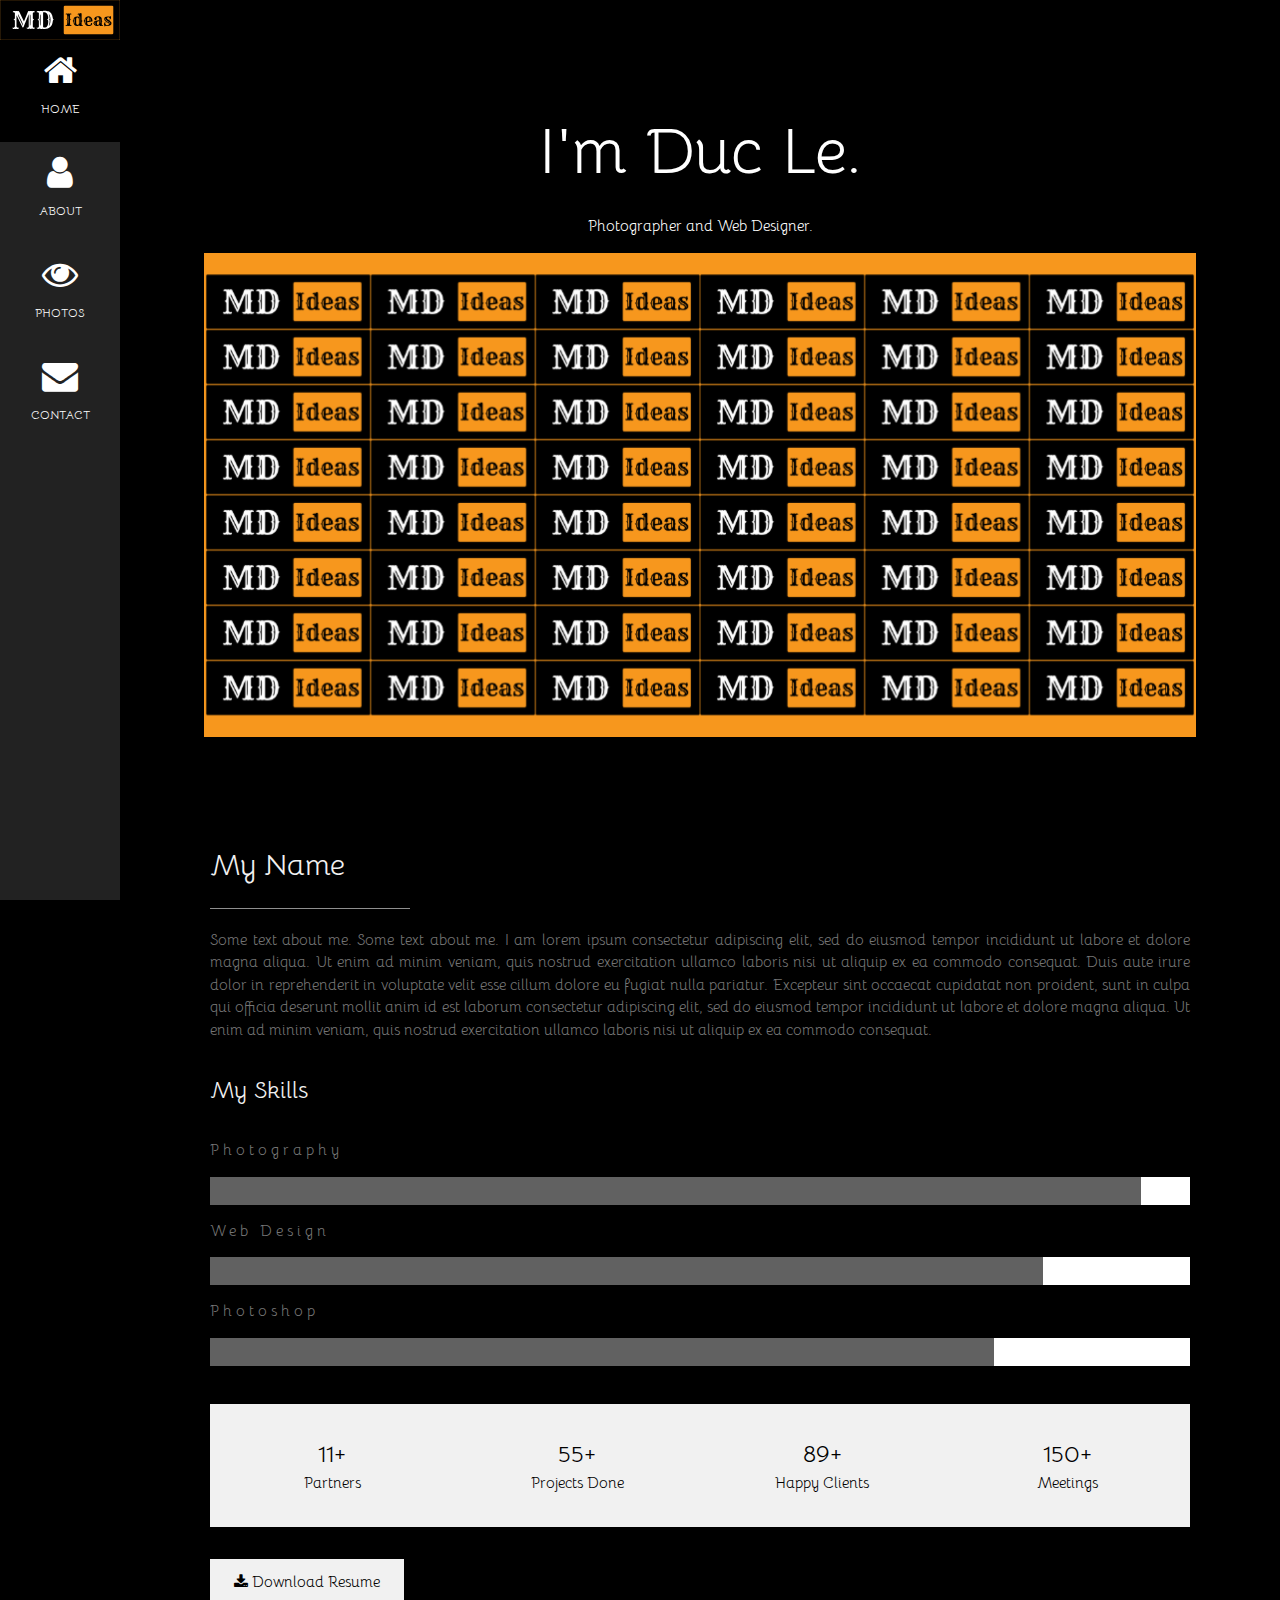
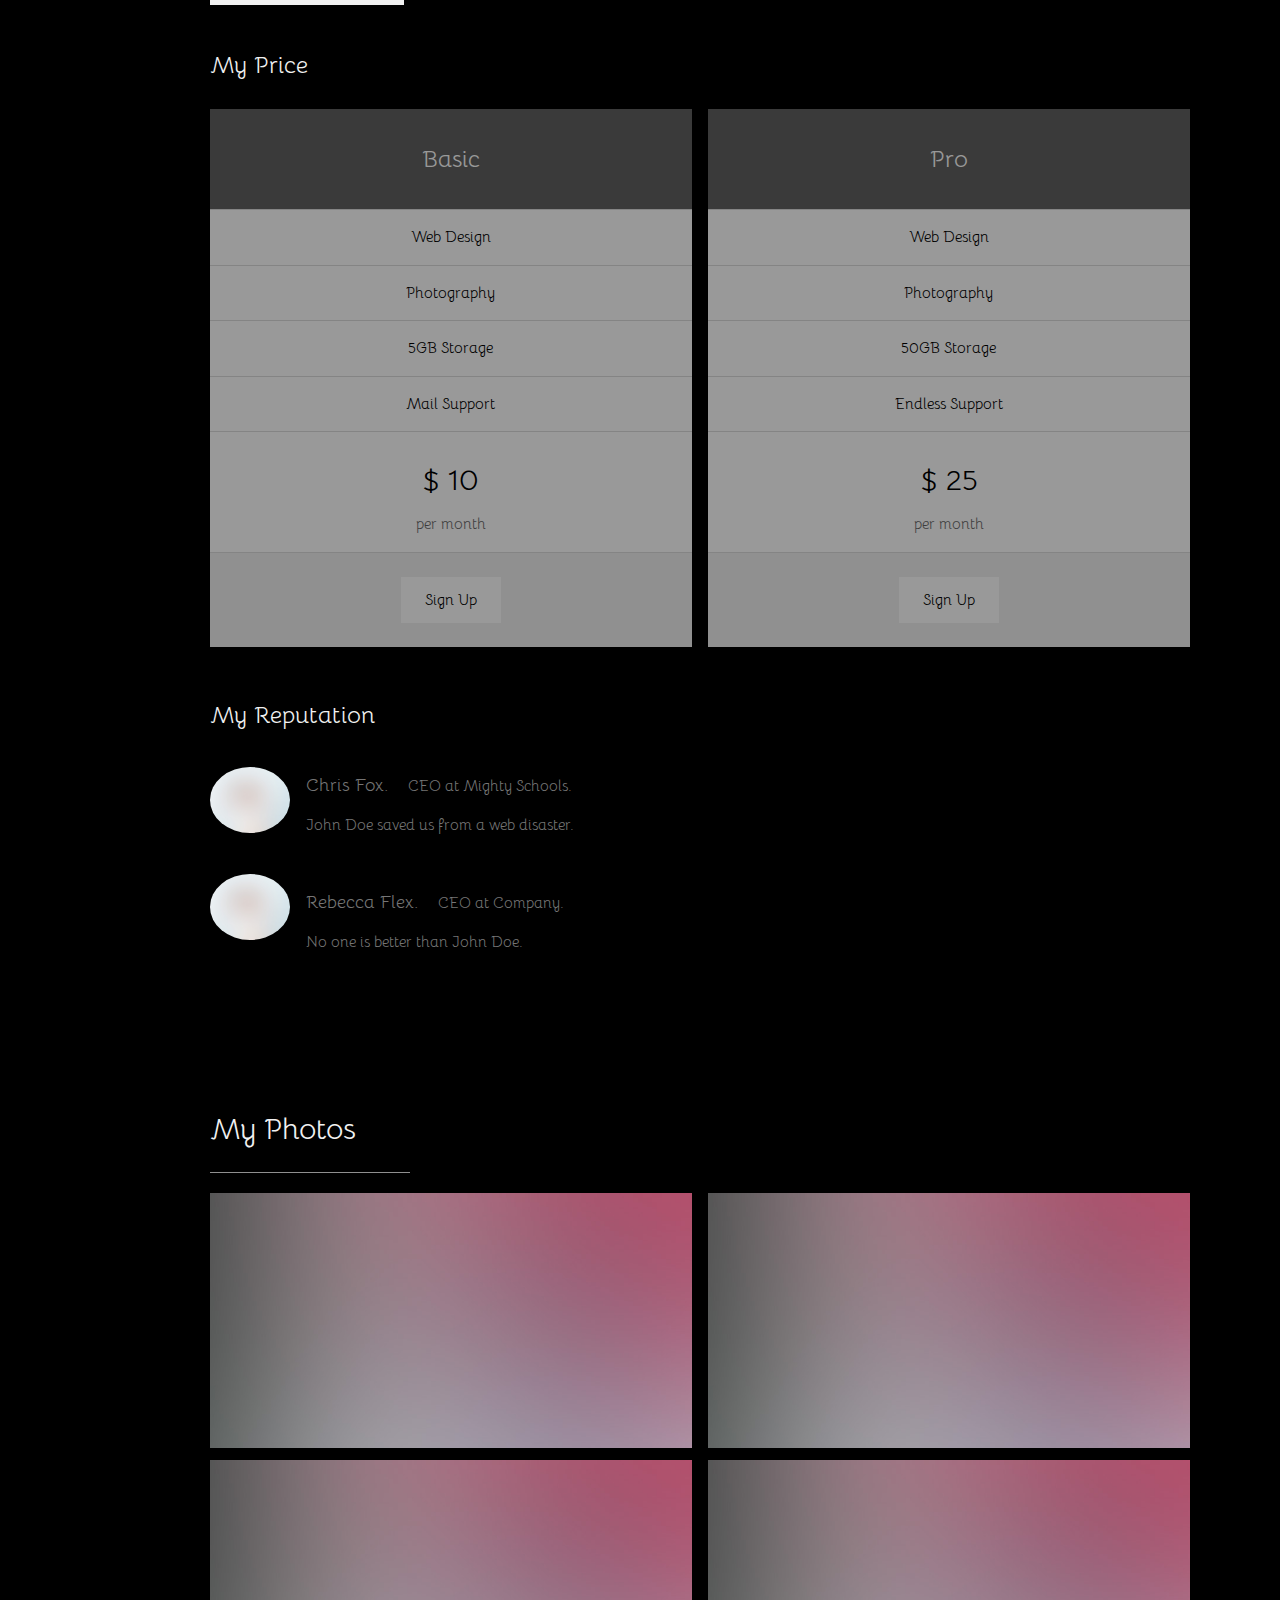
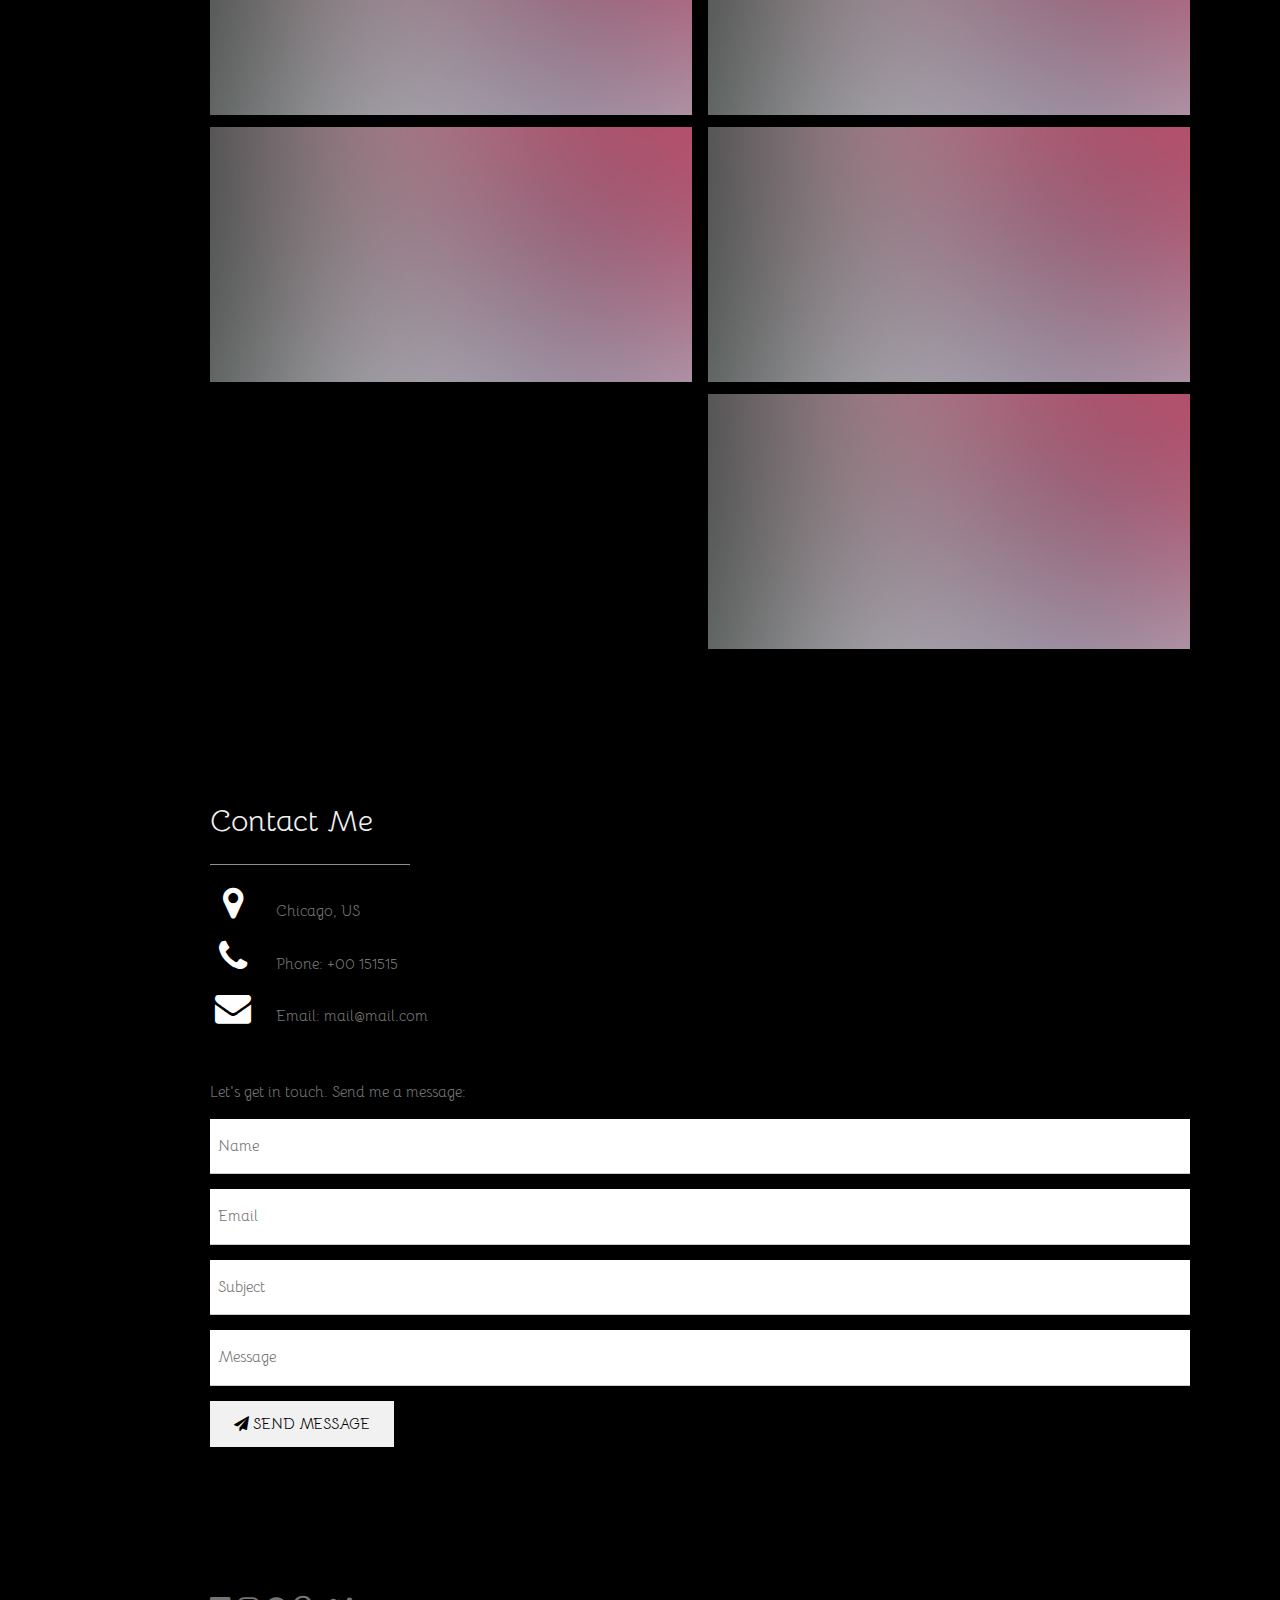
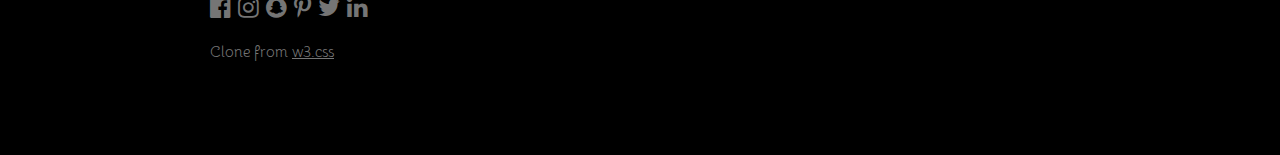
==== commit 769082be: "update code" ====
--- a/home.html
+++ b/home.html
@@ -1,7 +1,7 @@
 <html>
 
 <head>
-  <title>W3.CSS Template</title>
+  <title>Md Ideas</title>
   <meta charset="UTF-8">
   <meta name="viewport" content="width=device-width, initial-scale=1">
   <link rel="stylesheet" href="assets/css/w3clone.css">
@@ -41,6 +41,75 @@
         margin-left: 0
       }
     }
+
+    .music {
+    width: 100px;
+    height: 50px;
+    position: relative;
+    display: inline-flex;
+    align-items: center;
+    justify-content: space-between;
+}
+
+.music .bar {
+    width: 12px;
+    border-radius: 10px;
+    background-color: white;
+    animation: movement 1.5s ease-in-out infinite;
+}
+
+@keyframes movement {
+
+    0%,
+    100% {
+        height: 2px;
+    }
+
+    50% {
+        height: 80px;
+    }
+}
+
+.music .bar:nth-child(1) {
+    background: #b65252;
+    animation-delay: 1s;
+}
+
+.music .bar:nth-child(2) {
+    background: #b9a0a0;
+    animation-delay: 0.8s;
+}
+
+.music .bar:nth-child(3) {
+    background: #b65252;
+    animation-delay: 0.6s;
+}
+
+.music .bar:nth-child(4) {
+    background: #b9a0a0;
+    animation-delay: 0.4s;
+}
+
+.music .bar:nth-child(5) {
+    background: #b65252;
+    animation-delay: 0.2s;
+}
+
+.music .bar:nth-child(6) {
+    background: #b9a0a0;
+    animation-delay: 0.4s;
+}
+
+.music .bar:nth-child(7) {
+    background: #b65252;
+    animation-delay: 0.6s;
+}
+
+.music .bar:nth-child(8) {
+    background: #b9a0a0;
+    animation-delay: 0.8s;
+}
+  
   </style>
 </head>
 
@@ -82,6 +151,16 @@
   <div class="w3-padding-large" id="main">
     <!-- Header/Home -->
     <header class="w3-container w3-padding-32 w3-center w3-black" id="home">
+      <div class="music">
+        <div class="bar"></div>
+        <div class="bar"></div>
+        <div class="bar"></div>
+        <div class="bar"></div>
+        <div class="bar"></div>
+        <div class="bar"></div>
+        <div class="bar"></div>
+        <div class="bar"></div>
+    </div>
       <h1 class="w3-jumbo"><span class="w3-hide-small">I'm</span> Duc Le.</h1>
       <p>Photographer and Web Designer.</p>
       <img src="images/background.svg" alt="boy" class="w3-image" width="992" height="1108">
